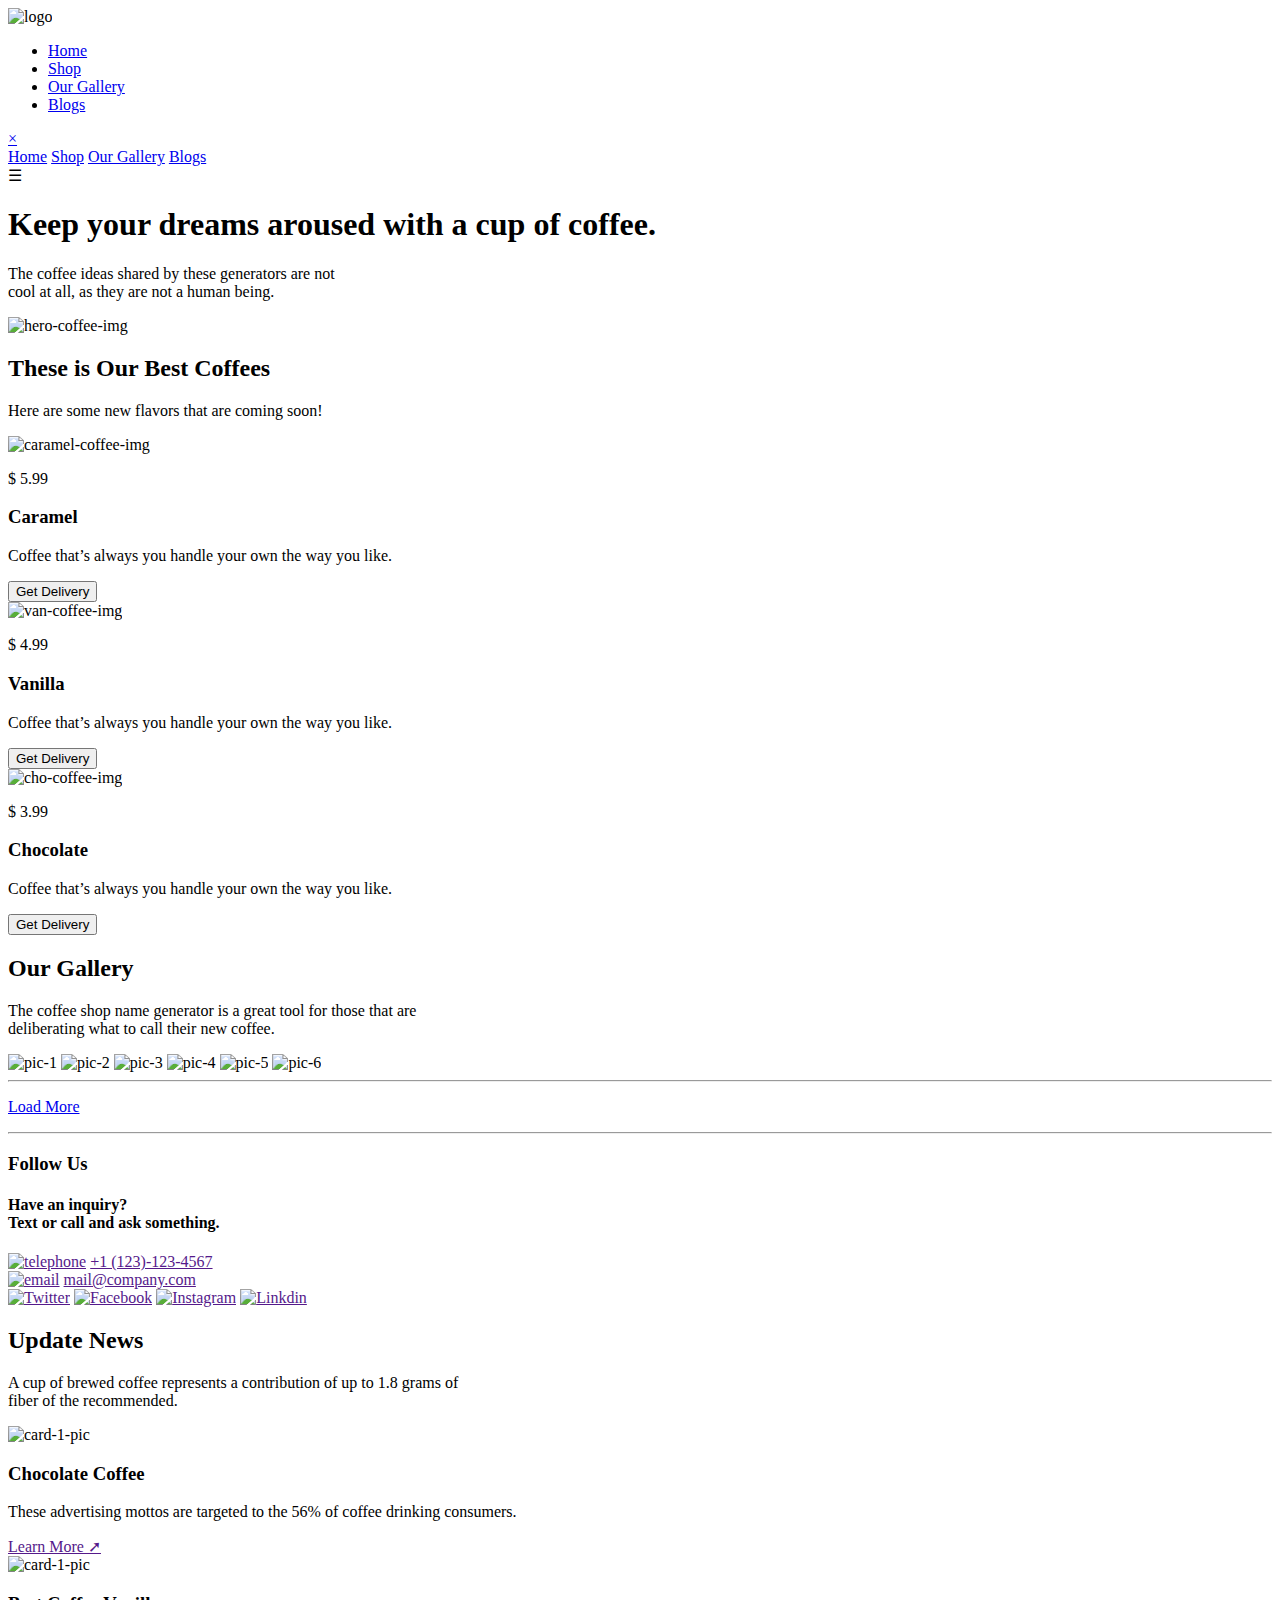
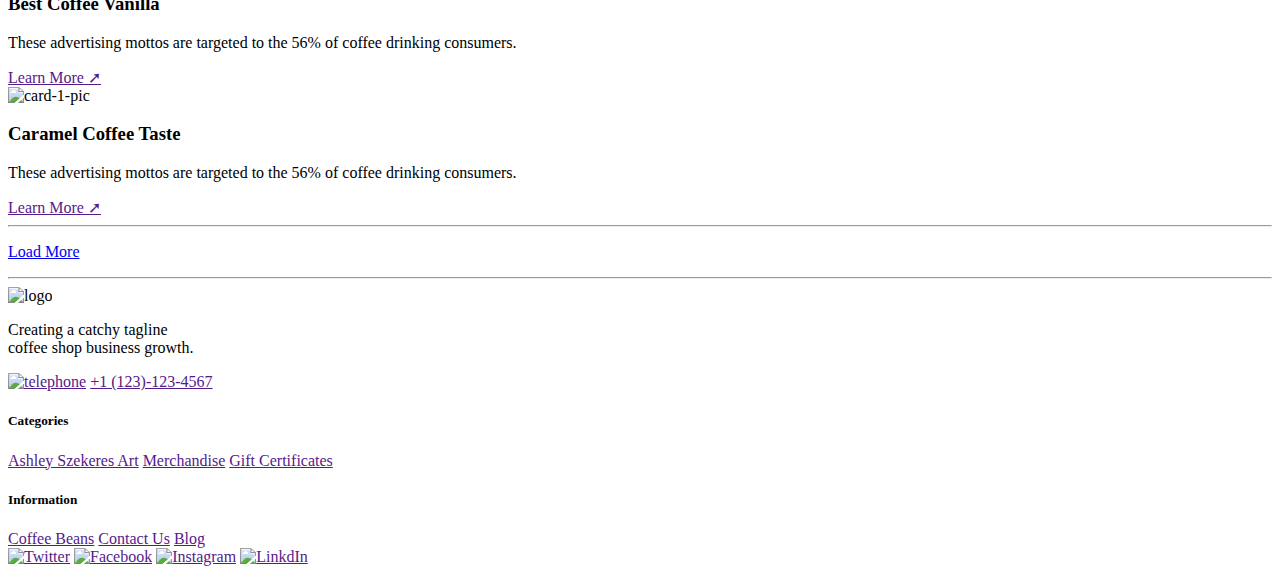
==== index.html @ 63078afe "uploaded images" ====
<!DOCTYPE html>
<html lang="en">
<head>
    <meta charset="UTF-8">
    <meta http-equiv="X-UA-Compatible" content="IE=edge">
    <meta name="viewport" content="width=device-width, initial-scale=1.0">
    <link rel="stylesheet" href="styles.css">
    <title>Anteiku</title>
</head>
<body>

<div class="top">
    <header>
        <nav>
            <div class="logo-container">
                <img src="logo.png" class="logo" alt="logo">
            </div>
            <ul class="menu">
               <li class="list-item"><a href="#top">Home</a></li>
               <li class="list-item"><a href="#sec-2">Shop</a></li>
               <li class="list-item"><a href="#sec-3">Our Gallery</a></li>
               <li class="list-item"><a href="#sec-5">Blogs</a></li>
            </ul>
        </nav>
        <div id="myNav" class="overlay">
            <div id="close">
           <a href="javascript:void(0)" class="close-btn" onclick="closeNav()">&times;</a>
           </div>
           <div class="overlay-content">
             <a onclick="closeNav()" href="#top">Home</a>
             <a onclick="closeNav()" href="#sec-2">Shop</a>
             <a onclick="closeNav()" href="#sec-3">Our Gallery</a>
             <a onclick="closeNav()" href="#sec-5">Blogs</a>
           </div>
         </div>
         <div class="hb">
            <span onclick="openNav()">&#9776;</span>
         </div>
    </header>
    <main>
        <section id="sec-1">
            <div id="hero-text">
            <h1>Keep your dreams aroused with a cup of coffee.</h1>
            <p>The coffee ideas shared by these generators are not<br> cool at all, 
            as they are not a human being.</p>
            </div>
            <div class="hero-img-container">
                <img src="hero-coffee.png" id="hero-img" alt="hero-coffee-img">
            </div>
        </section>
            </div>
        <section id="sec-2">

        <div id="sec-2-title">
        <h2>These is Our Best Coffees</h2>
        <p>Here are some new flavors that are coming soon!</p>
        </div>

        <div id="shop">

        <div class="coffee-container">

            <div class="coffee-img-container">
                <img src="svgegg-1.svg" id="c-coffee-img" alt="caramel-coffee-img">
            </div>
            <div class="coffee-card-text">
                <p class="c-price">$ 5.99</p>
                <h3 class="c-title">Caramel</h3>
                <p class="c-desc">Coffee that’s always you handle your own the way you like.</p>
            </div>
            
            <div class="delivery-btn-container">
                <button id="coffee-Btn1" class="" onclick="buttonPress1()">Get Delivery</button>
            </div>

            </div>
            <div class="coffee-container">

            <div class="coffee-img-container">
                <img src="svgegg-2.svg" id="v-coffee-img" alt="van-coffee-img">
            </div>
            <div class="coffee-card-text">
                <p class="c-price">$ 4.99</p>
                <h3 class="c-title">Vanilla</h3>
                <p class="c-desc">Coffee that’s always you handle your own the way you like.</p>
            </div>
            
            <div class="delivery-btn-container">
                <button id="coffee-Btn2"  onclick="buttonPress2()">Get Delivery</button>
            </div>

            </div>
            <div class="coffee-container">

            <div class="coffee-img-container">
                <img src="svgegg-3.svg" id="cho-coffee-img" alt="cho-coffee-img">
            </div>
            <div class="coffee-card-text">
                <p class="c-price">$ 3.99</p>
                <h3 class="c-title">Chocolate</h3>
                <p class="c-desc">Coffee that’s always you handle your own the way you like.</p>
            </div>
            
            <div class="delivery-btn-container">
                <button id="coffee-Btn3" onclick="buttonPress3()">Get Delivery</button>
            </div>

            </div>
            </div>
        </section>
    <section id="sec-3">
        <div id="sec-3-title">
            <h2>Our Gallery </h2>
            <p>The coffee shop name generator is a great tool for those that are<br>deliberating what to call their new coffee.</p>
        </div>
    <div id="grid-container">
        <div id="grid-pics">
            <img class="pic-1 pics" src="pic1.png" alt="pic-1">        
            <img class="pic-2 pics" src="pic2.png" alt="pic-2">        
            <img class="pic-3 pics" src="pic3.png" alt="pic-3">        
            <img class="pic-4 pics" src="pic4.png" alt="pic-4">        
            <img class="pic-5 pics" src="pic5.png" alt="pic-5">        
            <img class="pic-6 pics" src="pic6.png" alt="pic-6">        
        </div>
    </div>
    <div id="lm">
        <hr>
        <a href="#top"><p class="lm-text">Load More</p></a>
        <hr>
    </div>
    </section>
    <section id="sec-4">
        <div id="sec-4-title">
            <h3 class="follow">Follow Us</h3>
            <h4 class="inquiry">Have an inquiry?<br>Text or call and ask something.</h4>
        </div>
        <div id="telephone-link1">
            <a href=""><img src="telephone.png" alt="telephone"></a>
            <a href="">+1 (123)-123-4567</a>
        </div>
        <div id="email-link1">
            <a href=""><img src="gmail.png" alt="email"></a>
            <a href="">mail@company.com</a>
        </div>
    
        <div id="social-1" >
            <a href=""><img src="Twitter.png" alt="Twitter"></a>
            <a href=""><img src="Facebook.png" alt="Facebook"></a>
            <a href=""><img src="Instagram.png" alt="Instagram"></a>
            <a href=""><img src="Linkdin.png" alt="Linkdin"></a>
        </div>

    </section>
    <section id="sec-5">
        <div id="sec-5-title">
            <h2>Update News</h2>
            <p>A cup of brewed coffee represents a contribution of up to 1.8 grams of<br>fiber of the recommended.</p>
        </div>
        <div id="cards">
            <div class="card-1 card">
                <img src="card1.png" alt="card-1-pic">
                <div class="card-text">
                <h3>Chocolate Coffee</h3>
                <p>These advertising mottos are targeted to the 56% of coffee drinking consumers.</p>
                <a class="more-link" href="">Learn More &#10138; </a>
                </div>
            </div>
            <div class="card-2 card">
                <img src="card2.png" alt="card-1-pic">
                <div class="card-text">
                <h3>Best Coffee Vanilla</h3>
                <p>These advertising mottos are targeted to the 56% of coffee drinking consumers.</p>
                <a class="more-link" href="">Learn More &#10138; </a>
                </div>
            </div>
            <div class="card-3 card">
                <img src="card3.png" alt="card-1-pic">
                <div class="card-text">
                <h3>Caramel Coffee Taste</h3>
                <p>These advertising mottos are targeted to the 56% of coffee drinking consumers.</p>
                <a class="more-link" href="">Learn More &#10138; </a>
                </div>
            </div>
        </div>
        <div id="lm-2">
            <hr>
            <a href="#top"><p class="lm-text">Load More</p></a>
            <hr>
        </div>
    </section>
    </main>
    <footer>
        <div id="footer-container">
            <div id="footer-col1">
                <div class="logo-foot">
                    <img src="logo.png" class="logo logo-foot-img" alt="logo">
                </div>
                <div class="foot-con">
                <p>Creating a catchy tagline<br>coffee shop business growth.</p>
                
                    <div class="telphone-link2">
                    <a href=""><img class="tele-img-foot" src="telephone.png" alt="telephone"></a>
                    <a href="">+1 (123)-123-4567</a>
                    </div>
                </div>
            </div>

            <div id="footer-col2">
                <div class="cat-foot">
                   <h5>Categories</h5>
                </div>
                <div class="cat-items">
                <a href="">Ashley Szekeres Art</a>
                <a href="">Merchandise</a>
                <a href="">Gift Certificates</a>
                </div>
            </div>

            <div id="footer-col3">
                <div class="info-foot">
                   <h5>Information</h5>
                </div>
                <div class="info-items">
                <a href="">Coffee Beans</a>
                <a href="">Contact Us</a>
                <a href="">Blog</a>
                </div>
            </div>
        </div>
         <div id="social-2" >
                    <a href=""><img src="Twitter.png" alt="Twitter"></a>
                    <a href=""><img src="Facebook.png" alt="Facebook"></a>
                    <a href=""><img src="Instagram.png" alt="Instagram"></a>
                    <a href=""><img src="Linkdin.png" alt="LinkdIn"></a>
                </div>
        

    </footer>
    <script src="script.js"></script>
</body>
</html>
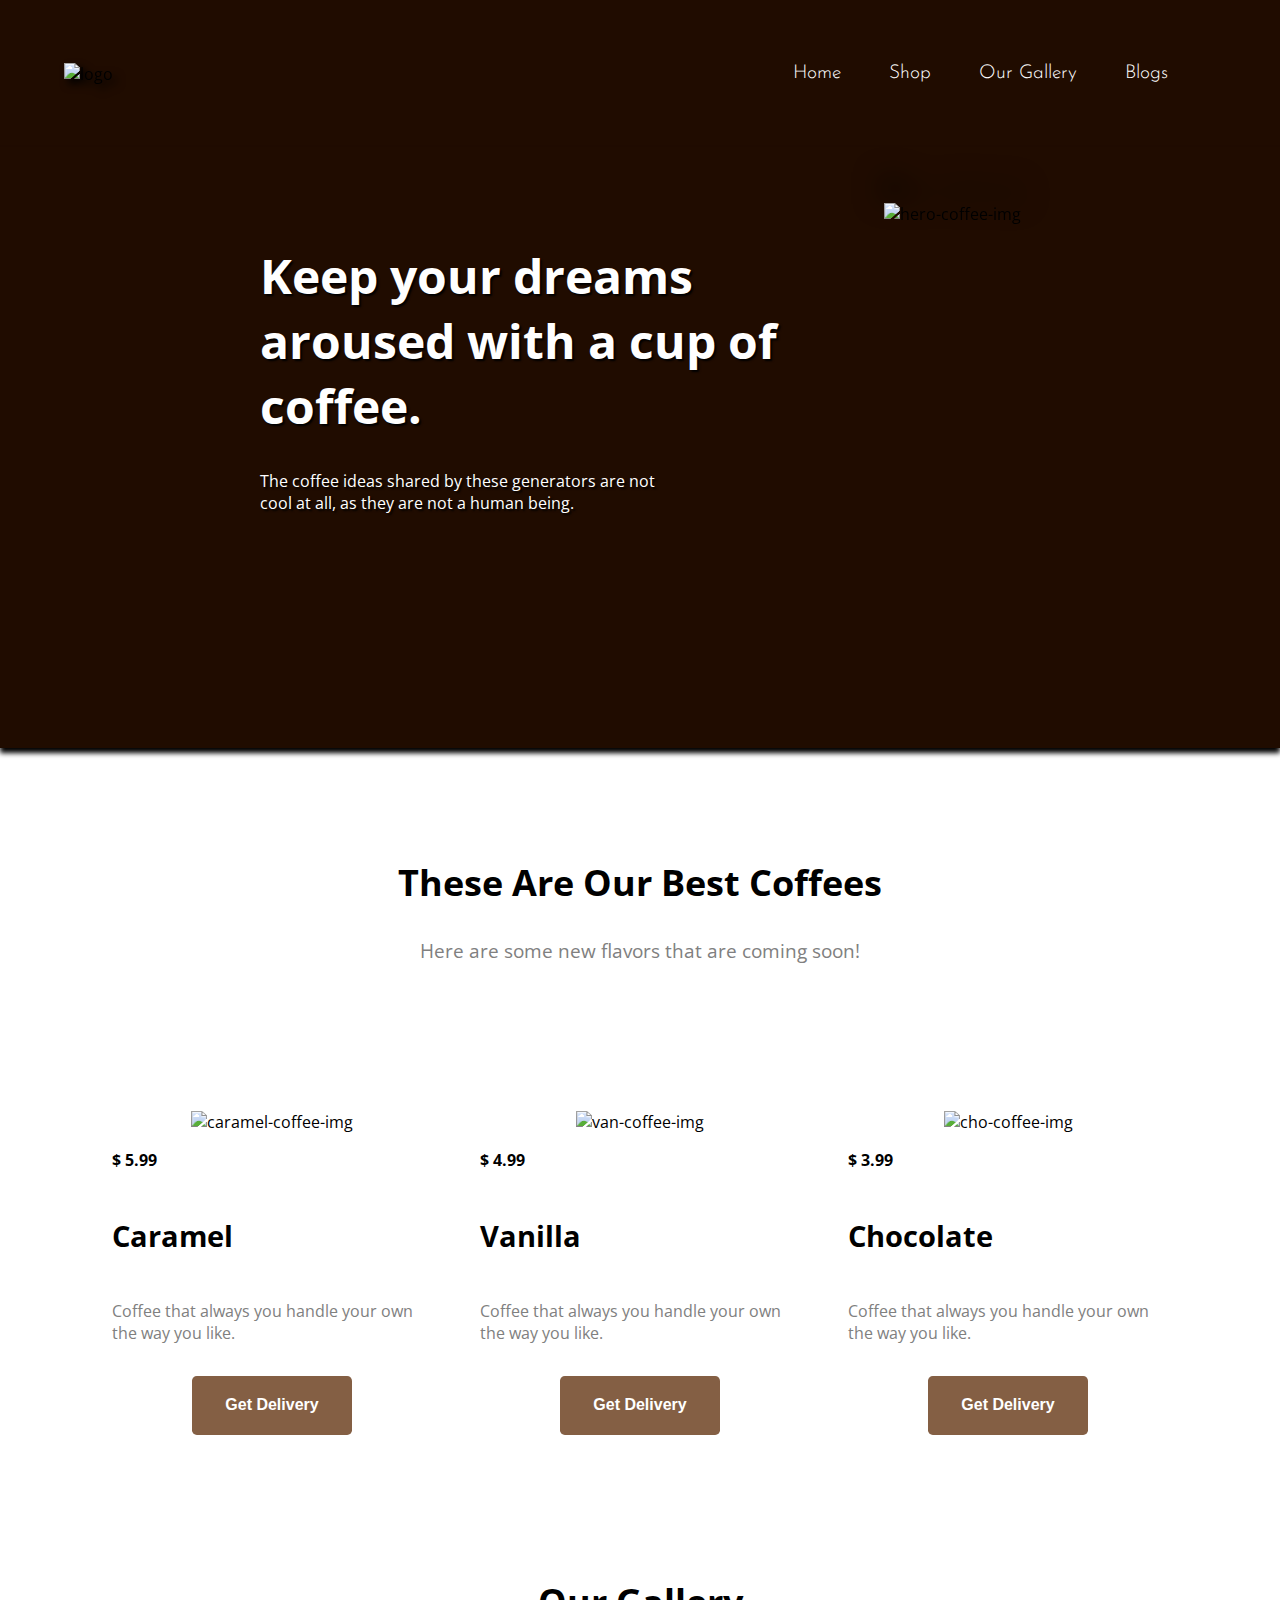
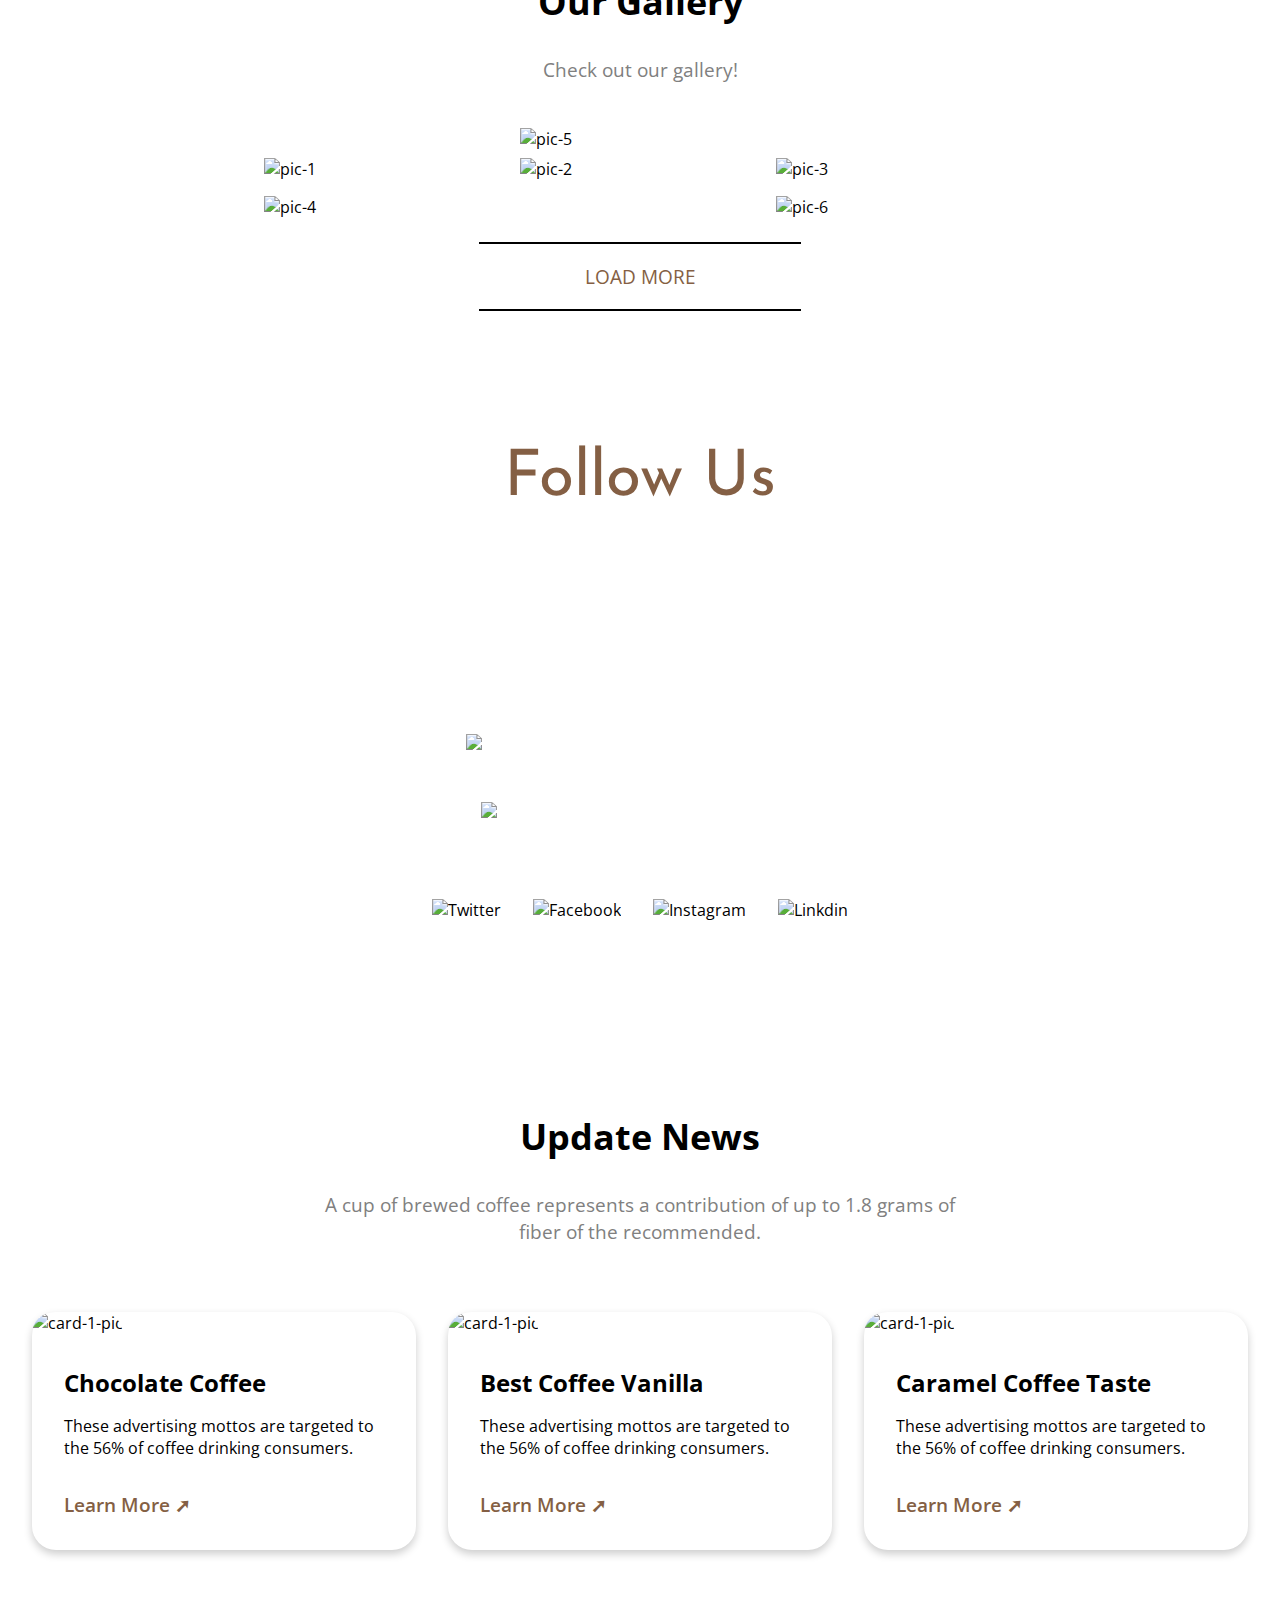
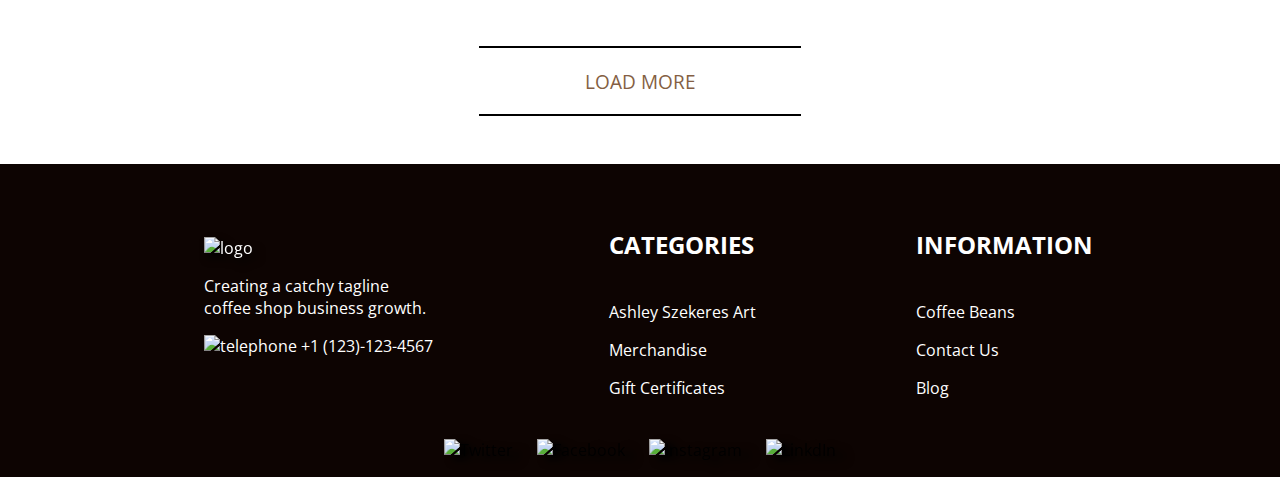
==== commit 6b99d734: "Update index.html" ====
--- a/index.html
+++ b/index.html
@@ -52,7 +52,7 @@
         <section id="sec-2">
 
         <div id="sec-2-title">
-        <h2>These is Our Best Coffees</h2>
+        <h2>These Are Our Best Coffees</h2>
         <p>Here are some new flavors that are coming soon!</p>
         </div>
 
@@ -66,7 +66,7 @@
             <div class="coffee-card-text">
                 <p class="c-price">$ 5.99</p>
                 <h3 class="c-title">Caramel</h3>
-                <p class="c-desc">Coffee that’s always you handle your own the way you like.</p>
+                <p class="c-desc">Coffee that always you handle your own the way you like.</p>
             </div>
             
             <div class="delivery-btn-container">
@@ -82,7 +82,7 @@
             <div class="coffee-card-text">
                 <p class="c-price">$ 4.99</p>
                 <h3 class="c-title">Vanilla</h3>
-                <p class="c-desc">Coffee that’s always you handle your own the way you like.</p>
+                <p class="c-desc">Coffee that always you handle your own the way you like.</p>
             </div>
             
             <div class="delivery-btn-container">
@@ -98,7 +98,7 @@
             <div class="coffee-card-text">
                 <p class="c-price">$ 3.99</p>
                 <h3 class="c-title">Chocolate</h3>
-                <p class="c-desc">Coffee that’s always you handle your own the way you like.</p>
+                <p class="c-desc">Coffee that always you handle your own the way you like.</p>
             </div>
             
             <div class="delivery-btn-container">
@@ -111,7 +111,7 @@
     <section id="sec-3">
         <div id="sec-3-title">
             <h2>Our Gallery </h2>
-            <p>The coffee shop name generator is a great tool for those that are<br>deliberating what to call their new coffee.</p>
+            <p>Check out our gallery!</p>
         </div>
     <div id="grid-container">
         <div id="grid-pics">
--- a/styles.css
+++ b/styles.css
@@ -0,0 +1,773 @@
+@import url('https://fonts.googleapis.com/css2?family=Open+Sans:ital,wght@0,300;0,400;0,500;0,600;0,700;0,800;1,300;1,400;1,500;1,600;1,700;1,800&display=swap');
+@import url('https://fonts.googleapis.com/css2?family=Josefin+Sans:ital,wght@0,100;0,200;0,300;0,400;0,500;0,600;0,700;1,100;1,200;1,300;1,400;1,500;1,600;1,700&display=swap');
+
+html{
+    scroll-behavior:smooth;
+}
+
+body{
+    font-family:'Open Sans', sans-serif; 
+    margin: 0;
+    padding: 0;  
+}
+.top{
+    background-image: url("coffee-beans.svg");
+    background-repeat: no-repeat;
+    background-size: 45rem;
+    background-color: #200C00;
+}
+
+header{
+  padding: 2rem;
+}
+nav{
+    display: flex;
+    justify-content: space-between;
+    align-items: center;
+}
+.logo-container{
+    margin-left: 2rem;
+}
+.logo{
+    filter: drop-shadow(5px 5px 4px black);
+    transition: 0.3s;
+}
+.logo:hover{
+    transform: translateY(-3px);
+}
+
+
+.menu{
+    display: flex;
+    list-style: none;
+    gap: 3rem;
+    padding: 1rem;
+    margin-right: 4rem;
+}
+
+.list-item{
+    color: white;
+    font-family: 'Josefin Sans', sans-serif;
+    font-size: 1.2rem;
+    font-weight: 300;
+    transition: 0.3s;
+}
+
+.list-item:hover{
+    transform: translateY(-3px);
+}
+a{
+    text-decoration: none;
+    color: inherit;
+}
+
+.menu a:hover{
+    color: #845F44;
+}
+
+
+.overlay {
+    display: none;
+    
+  }
+  
+  .overlay-content {
+    display: none;
+   
+  }
+  
+  .overlay a {
+    display: none;
+  }
+  
+
+  .hb{
+    display: none;
+
+  }
+
+  .close-btn{
+    font-size: 30px;
+  }
+
+#sec-1{
+    display: flex;
+    justify-content:center;
+    padding-bottom:1rem;
+    gap:15rem;
+    min-height: 70vh;
+    box-shadow: 0px 5px 5px black;
+    
+}
+
+#hero-text{
+    margin-top: 4rem;
+    text-shadow:2px 2px 2px black;
+}
+
+#hero-text h1{
+    font-stretch: extra-expanded;
+    font-size: 4rem;
+    font-weight: bold;
+    max-width: 38rem;
+    color: white;
+    
+}
+#hero-text p{
+font-size: 1.4rem;
+max-width: 35rem;
+color: white;
+
+}
+
+#hero-img{
+    max-width: 50rem;
+    filter: drop-shadow(0 -6mm 4mm black);
+}
+#sec-2-title{
+    text-align: center;
+    font-size: 1.5rem;
+    padding: 5rem;
+}
+#sec-2-title p{
+    font-size: 1.2rem;
+    color: gray;
+}
+
+#shop{
+    display: flex;
+    justify-content: center;
+    gap: 15rem;
+    padding: 3rem;
+}
+
+.coffee-img-container{
+    text-align: center;
+}
+.coffee-card-text{
+    display: flex;
+    flex-direction: column;
+}
+.c-price{
+    font-weight: 700;
+}
+.c-title{
+    font-size: 1.8rem
+}
+
+.c-desc{
+    max-width: 20rem;
+    color: gray;
+   
+}
+
+.delivery-btn-container{
+    text-align: center;
+    padding: 1rem;
+    transition: 0.3s;
+}
+
+
+
+#coffee-Btn1, #coffee-Btn2, #coffee-Btn3{
+    color: white;
+    font-size: 1rem;
+    font-weight: 600;
+    background-color: #845F44;
+    border: 0;
+    border-radius: .3rem;
+    padding: 1.3rem;
+    min-width: 10rem;
+    transition: 0.3s;
+}
+
+#coffee-Btn1:hover, #coffee-Btn2:hover, #coffee-Btn3:hover{
+    background-color: #200C00;
+    cursor: pointer;
+ }
+
+#sec-3-title{
+    text-align: center;
+    font-size: 1.5rem;
+    padding: 3rem;
+}
+#sec-3-title p{
+    color: gray;
+    font-size: 1.2rem;
+}
+
+#grid-container{
+   display: grid;
+   justify-content: space-evenly;
+   justify-items: center;
+   
+}
+
+#grid-pics{
+    display: grid;
+    grid-template-columns: 1fr 1fr 1fr;
+    grid-template-rows: 1fr 1fr;
+    
+}
+.pics{
+    padding: .5rem;
+}
+
+.pic-5{
+margin-top: -6.25rem;
+padding: .5rem;
+
+}
+.pic-6{
+    grid-column-start: 3;
+    padding: .5rem;
+    
+}
+
+hr{
+   text-align: center;
+   border: 1px solid black;
+   width: 20rem;
+   
+}
+#lm{
+    margin: 1rem 0 3rem 0;
+}
+.lm-text{
+    font-size: 1.2rem;
+    text-transform: uppercase;
+    color: #845F44;
+    text-align: center;
+    transition: 0.3s;
+    
+}
+
+.lm-text:hover{
+    color: #200C00;
+}
+#lm p:hover{
+    color: #200C00;
+}
+#sec-4{
+    background-image: url("Follow-us-bg.png");
+    background-repeat: no-repeat;
+    min-height: 75vh;
+}
+
+#sec-4-title{
+  padding-top: 3rem;
+  display: flex;
+  flex-direction: column;
+  justify-content: center;
+  align-items: center;
+  font-family: 'Josefin Sans', sans-serif;
+  
+}
+
+.follow{
+    color: #845F44;
+    font-size:4rem;
+    font-weight: 400;
+    line-height: 1rem;
+    
+}
+.inquiry{
+    color: white;
+    margin-top: 1rem;
+    margin-bottom: 3rem;
+    text-align: center;
+    font-size: 2.5rem;
+    font-weight: 400;
+    line-height: 3.5rem;
+}
+
+#telephone-link1 img{
+    width: fit-content;
+    height: fit-content;
+    padding-top: .4rem;
+}
+
+#telephone-link1, #email-link1{
+    display: flex;
+    justify-content: center;
+    align-content: center;
+    gap: 1rem;
+    color: white;
+    font-size: 1.5rem ;
+    font-weight: 400;
+    margin-bottom: 1.5rem;
+}
+
+
+#email-link1 img{
+    width: fit-content;
+    height: fit-content;
+    padding-top: .7rem;
+}
+
+#social-1{
+    display: flex;
+    gap: 2rem;
+    justify-content: center;
+    align-content: center;
+    margin: 4rem;
+}
+
+#sec-5-title{
+    text-align: center;
+    font-size: 1.5rem;
+    padding: 3rem;
+}
+#sec-5-title p{
+    color: gray;
+    font-size: 1.2rem;
+}
+
+#cards{
+    display: flex;
+    justify-content: center;
+    align-content: center;
+    gap: 2rem;
+    padding: 0 2rem 2rem 2rem;
+    
+}
+.card:hover{
+    box-shadow: 0 8px 16px 0 rgba(0,0,0,0.2);
+}
+  
+  
+.card{
+    max-width: 25rem;
+    background-color: white;
+    border-radius: 1.5rem;
+    box-shadow: 0 4px 8px 0 rgba(0,0,0,0.2);
+    transition: 0.3s;
+    
+   
+
+}
+
+.card img{
+    border-radius: 1.5rem 1.5rem 0 0;
+    width: 100%;
+}
+
+
+
+.card-text{
+    padding:2rem;
+}
+
+.card-text h3{
+    margin: 0;
+    font-size: 1.5rem
+}
+.card-text p{
+    padding-bottom: 1rem;
+}
+.more-link{
+    color: #845F44;
+    font-weight: 600;
+    font-size: 1.2rem;
+    transition: 0.3s;
+
+}
+.more-link:hover{
+    color: #200C00;
+}
+#lm-2{
+    margin: 4rem 0 3rem 0;
+}
+#lm-2 p:hover{
+    color: #200C00;
+}
+
+footer{
+    background-color: #0D0402;
+    background-image: url("/coffee-beans.svg") ;
+    
+}
+#footer-container{
+    display: flex;
+    color: white;
+    justify-content: center;
+    align-content: center;
+    gap: 10rem;
+    padding: 1.5rem;
+    
+    
+}
+#footer-container h5{
+    font-weight: bold;
+    font-size: 1.5rem;
+    text-transform: uppercase;
+
+}
+#footer-col1{
+    display: flex;
+    
+    flex-direction: column;
+    justify-content: center;
+    align-content: center;
+    padding: 1.5rem 1rem 1rem 1rem;
+}
+#footer-col1 img{
+    text-align: center;
+}
+#footer-col1 p{
+    margin-bottom: 0;
+}
+
+.cat-items, .info-items, .foot-con{
+    display: flex;
+    flex-direction: column;
+    gap: 1rem;
+    
+}
+.cat-items a:hover, .info-items a:hover, .foot-con a:hover{
+    color: #200C00;
+}
+
+#social-2{
+display: flex;
+gap: 1.5rem;
+justify-content: center;
+align-content: center;
+padding: 1rem;
+text-shadow:(10px 5px 4px black);
+}
+#social-2 img{
+    filter:drop-shadow(10px 5px 4px black);
+}
+
+@media only screen and (max-width: 1660px){
+    #sec-1{
+        gap:1rem;
+        min-height: 65vh;
+        
+    }
+    #hero-text h1{
+        font-size: 3rem;
+        font-weight: bold;
+        color: white;
+    }
+    #hero-text p{
+        font-size: 1rem;
+        
+        color: white;
+        
+        }
+        #hero-img{
+            max-width: 30rem;
+            padding-top: 3.5rem
+        }
+        #shop{
+            gap: 3rem;
+        }
+        .pics{
+            width: 15rem;
+        }
+        .pic-5{
+            margin-top: -4.25rem;
+            
+            }
+       
+
+            
+
+}
+
+@media only screen and (max-width: 1103px){
+    .logo-container{
+       margin: 0;
+    }
+    .menu{
+        gap: 2rem;   
+        margin: 0rem;
+    }
+    #sec-1{
+        
+        min-height: 60vh;
+        
+    }
+    #sec-1{
+        flex-wrap: wrap;
+    }
+    #hero-text{
+        margin-top:0;
+    }
+
+    #hero-text h1{
+        font-size: 3rem;
+        text-align: center;
+        
+    }
+    #hero-text p{
+        font-size: 1.4rem;
+        text-align: center;
+        padding-left: 20px;
+        }
+    #hero-img{
+        max-width: 20rem;
+        padding-top: 0;
+        padding-left: 3rem;
+        }
+        #sec-2-title{
+            padding: 5rem 0  1rem 1rem;
+            
+        }
+        #shop{
+            flex-direction: column;
+            
+        }
+        #sec-4{
+            background-image: url("Follow-us-bg.png");
+            background-repeat: no-repeat;
+            min-height: 50vh;
+        }
+        .coffee-img-container img{
+            width: 12rem;
+        }
+        .coffee-card-text{
+            align-content: center;
+            justify-content: center;
+            text-align: center;
+        }
+        .c-desc{
+            max-width: none;
+           
+        }
+        .pics{
+            width: 12rem;
+            padding: .2rem;
+        }
+        .pic-5{
+            margin-top: -3.2rem;
+            
+            }
+            #sec-4{
+                min-height: 80vh;
+            }
+        #cards{
+           flex-direction: column;
+           padding: 1rem 8rem
+            }
+            .card{
+                max-width: none;
+                
+            }
+            #footer-container{
+                gap: 1.5rem;
+                padding: 1rem;
+                
+                
+            }
+}
+
+@media only screen and (max-width: 600px){
+    .menu{
+        display: none;
+    }
+    header{
+        display: flex;
+        justify-content: space-between;
+        align-content: space-around;
+        gap: 2rem;
+        padding: 1rem;
+    }
+    #myNav{
+        font-family:'Josefin Sans', sans-serif;
+    }
+    .overlay {
+        display: block;
+        height: 100%;
+        width: 0;
+        position: fixed;
+        z-index: 1;
+        top: 0;
+        left: 0%;
+        background-color: #200C00;
+        opacity: 90%;
+        overflow-x: hidden;
+        transition: 0.2s;
+        
+      }
+      
+      .overlay-content {
+        display: block;
+        position: relative;
+        top: 0%;
+        width: 100%;
+        text-align: center;
+        margin-top: 30px;
+       
+      }
+      
+      .overlay a {
+        display: block;
+        padding: 1rem;
+        text-decoration: none;
+        font-size: 2.5rem;
+        color: white;
+        display: block;
+        transition: 0.1s;
+        
+      }
+      
+      .overlay a:hover, .overlay a:focus {
+        color: #845F44;
+      }
+    
+      .hb{
+        display: block;
+
+        font-size:30px;
+        cursor:pointer; 
+        color:white;
+        margin-top: 1.3rem;
+    
+      }
+    
+      .close-btn{
+        display: block;
+        font-size: 30px;
+      }
+      
+   
+    #hero-text h1{
+        font-size: 2rem;
+        padding: 0 1rem;
+        
+    }
+    #hero-text p{
+        font-size: .9rem;
+        padding: 0 1rem;
+        
+        }
+        .pics{
+            width: 8rem;
+            padding: .2rem;
+        }
+        .pic-5{
+            margin-top: -2.2rem;
+            
+            }
+        #sec-4{
+            min-height: 75vh;
+        }
+        .follow{
+                    
+            font-size:3rem;
+          
+            
+        }
+        .inquiry{
+            
+            font-size: 1.5rem;
+            
+        }
+        
+        #telephone-link1 img{
+            padding-top: 0rem;
+        }
+        
+        #telephone-link1, #email-link1{
+            display: flex;
+            justify-content: center;
+            align-content: center;
+            gap: .5rem;
+            color: white;
+            font-size: 1.2rem ;
+           
+            margin-bottom: 1rem;
+        }
+
+
+        
+        #email-link1 img{
+            width: fit-content;
+            height: fit-content;
+            padding-top: .7rem;
+        }
+        
+
+        #cards{
+            flex-direction: column;
+            padding: 1rem 3rem
+             }
+        #footer-container{
+            justify-content: space-between;
+        }
+
+        
+        #footer-col1{
+            display: flex;
+            flex-direction: column;
+            justify-content:flex-start;
+            align-content: flex-start;
+            padding-top: .5rem;
+           
+        }
+       
+                #footer-container h5{
+                    font-size: .9rem;
+                }
+
+                #footer-container a, #footer-container p {
+                    
+                    font-size: .8rem;
+                    
+                
+                }
+                #footer-col1{
+                    display: flex;
+                    flex-direction: column;
+                    justify-content: center;
+                    align-content: center;
+                    padding:0;
+                }
+                
+                    #social-2{
+                        gap: .5rem;
+                        }
+                .logo-foot-img{
+                     width: 7rem;
+                    
+                }
+
+                
+    
+    
+}
+@media only screen and (max-width: 400px){
+    #hero-img{
+        max-width: 15rem;
+        padding-top: 0;
+        padding-left: 2rem;
+        }
+    .pics{
+        width: 5rem;
+        padding: .2rem;
+    }
+    .pic-5{
+        margin-top: -1.35rem;
+
+}
+hr{
+    text-align: center;
+    border: 1px solid black;
+    width: 10rem;
+    
+ }
+#footer-container h5{
+    font-size: .8rem;
+}
+
+#footer-container a, #footer-container p {
+    
+    font-size: .8rem;
+    
+
+}
+
+}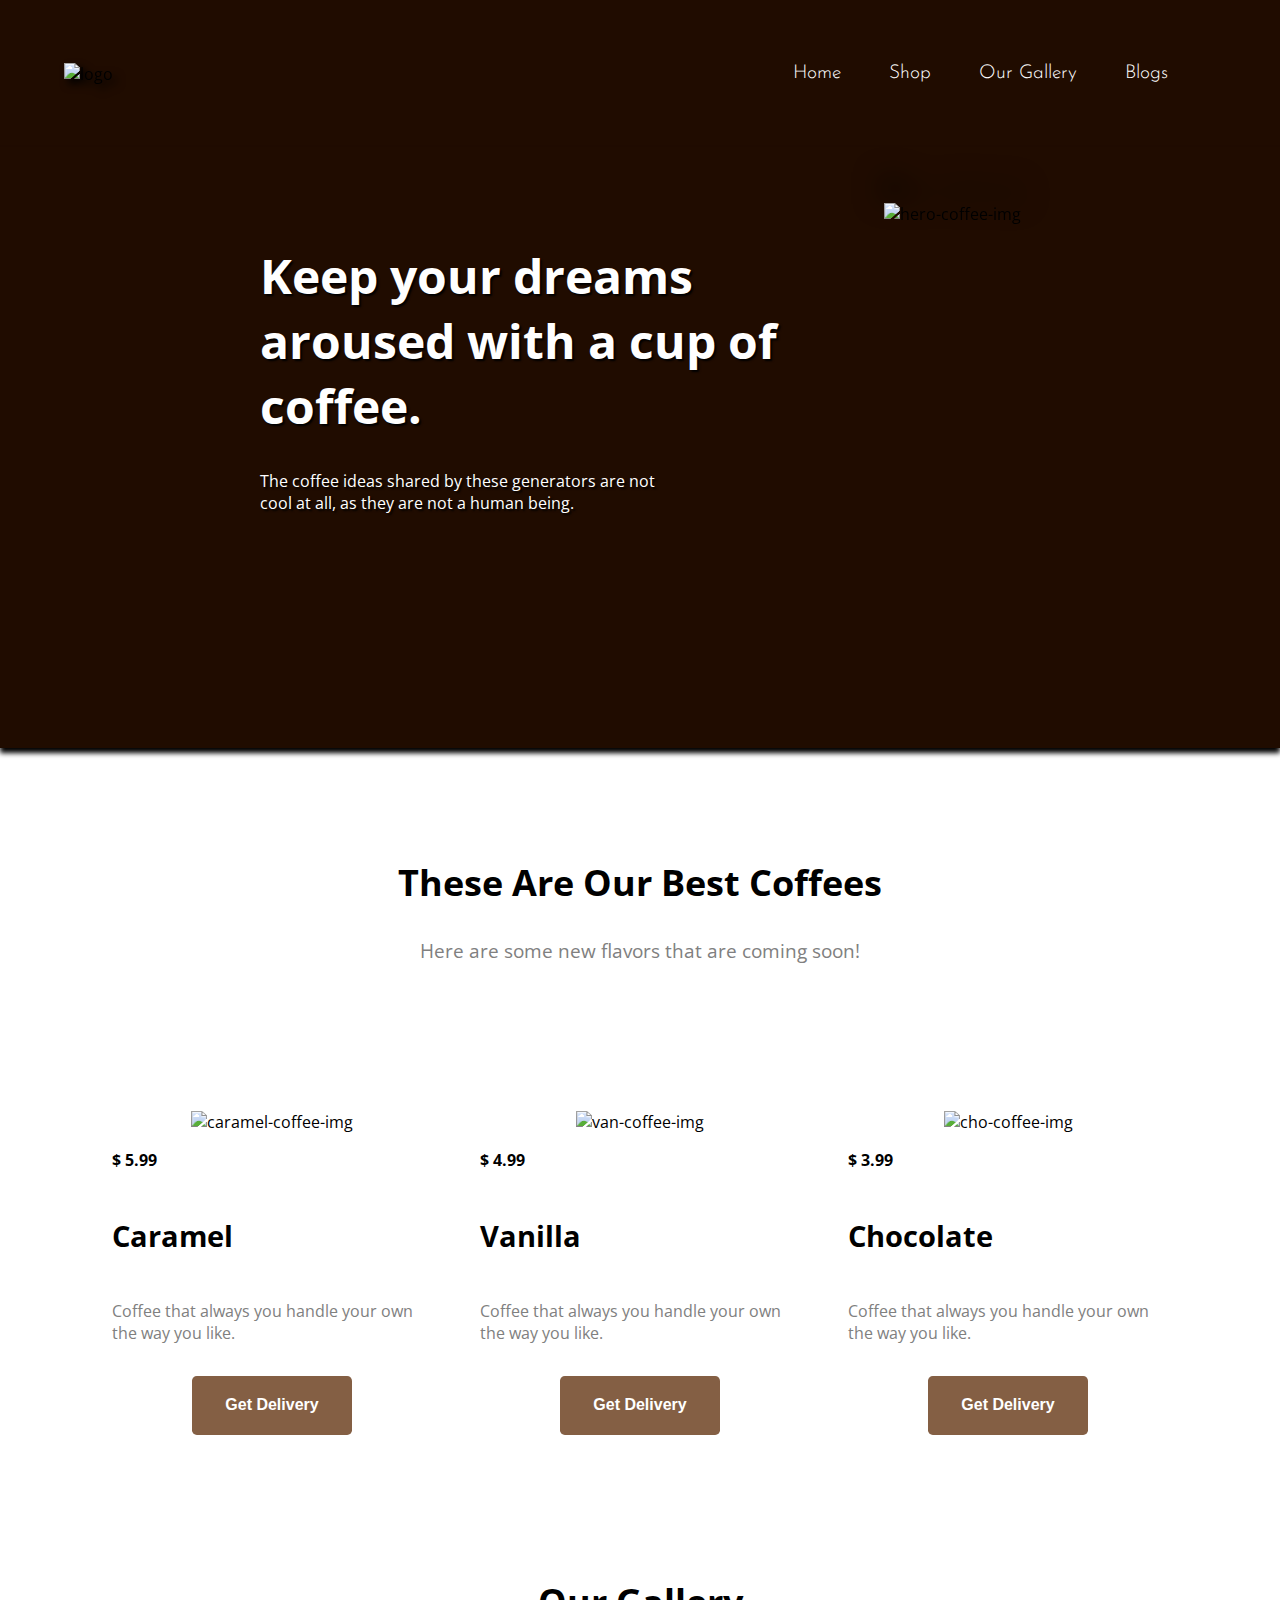
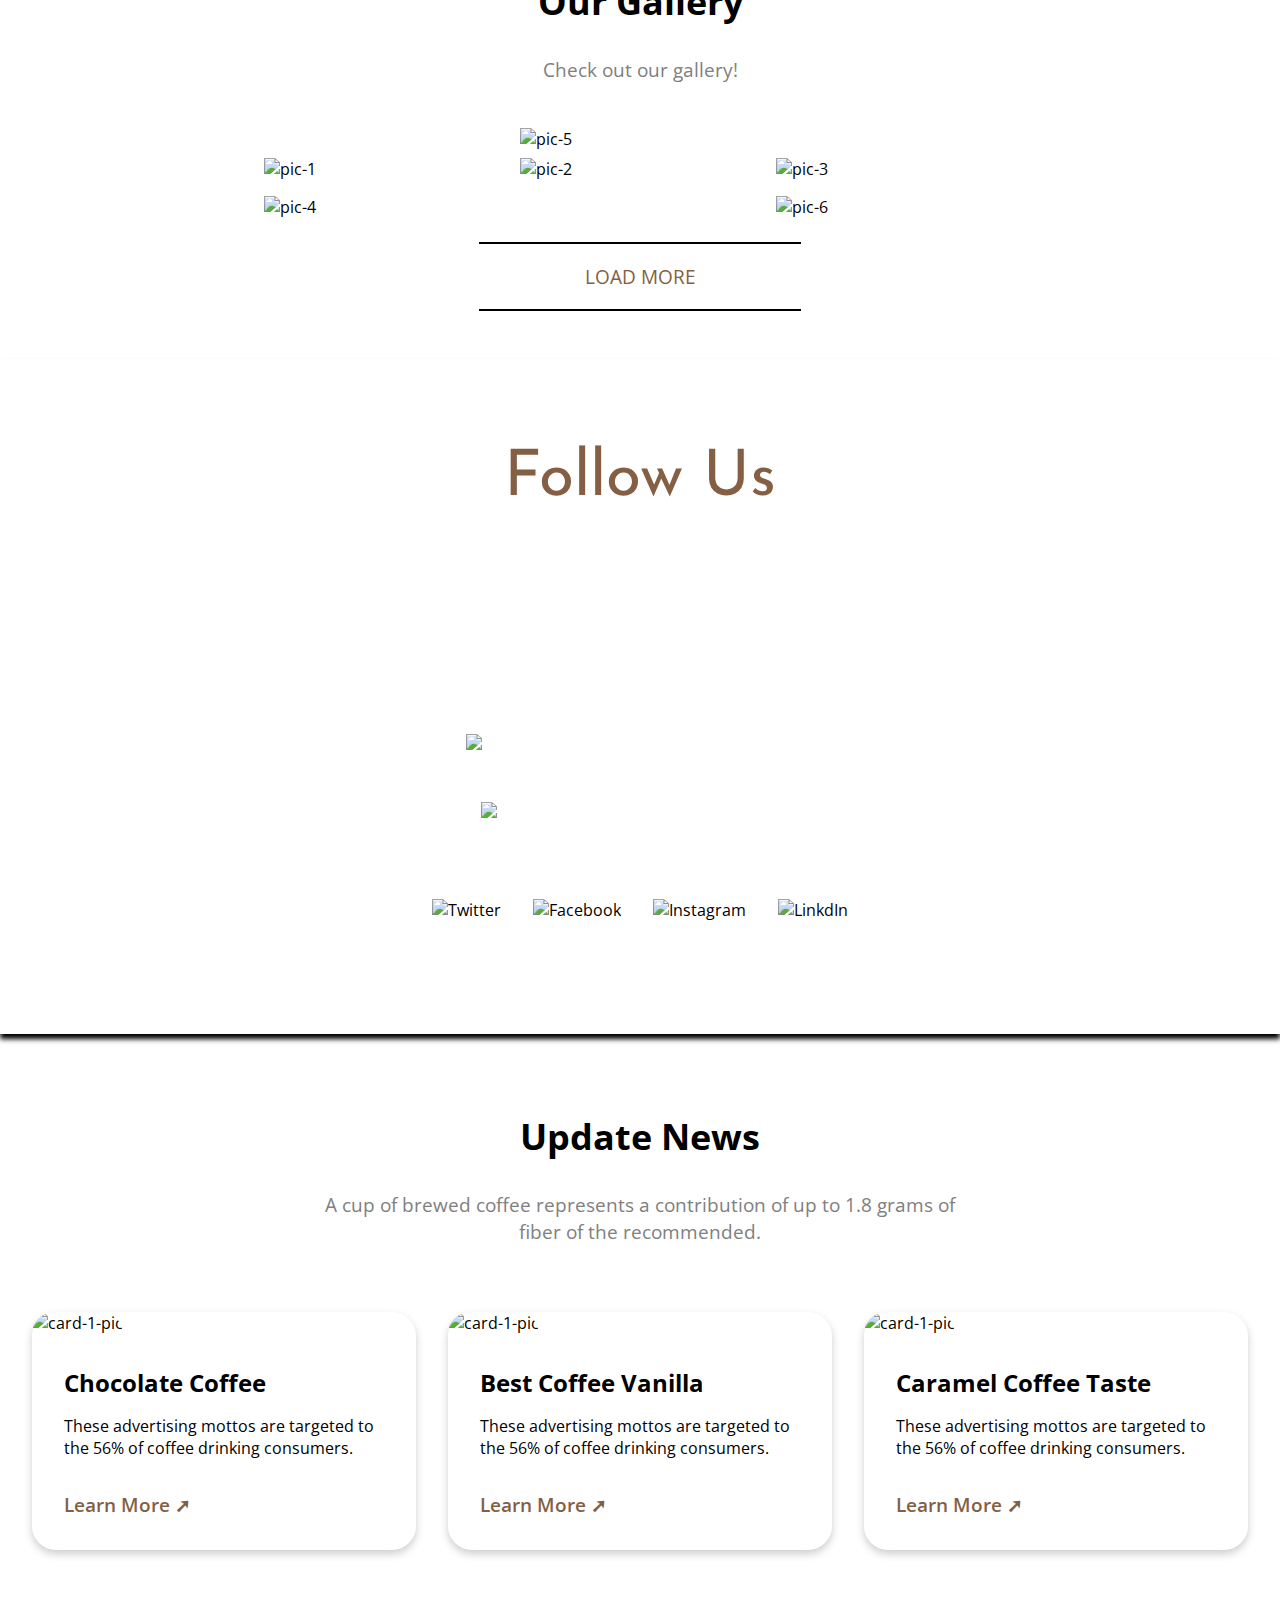
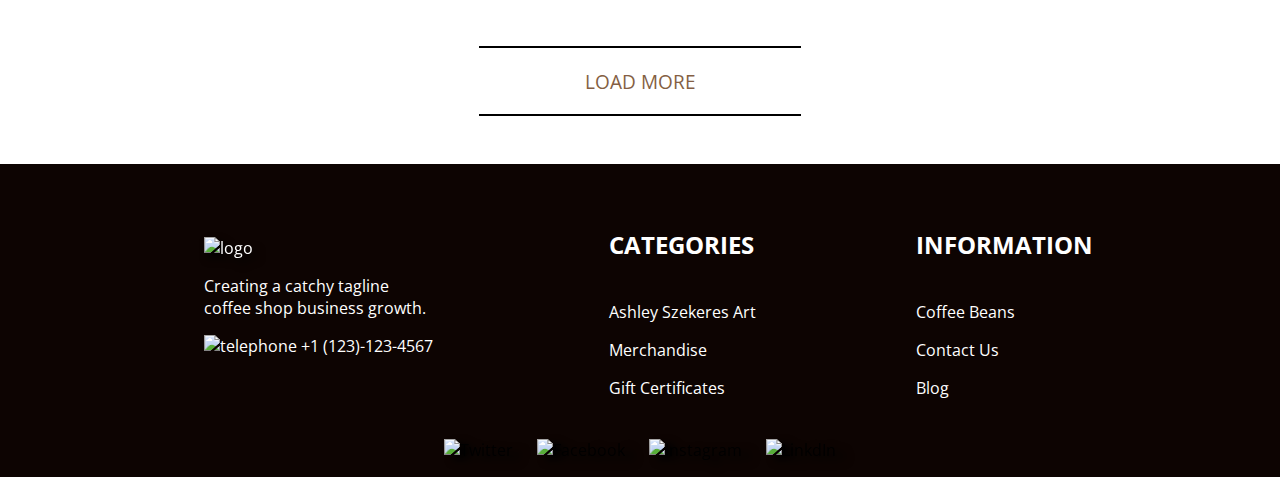
==== commit a80d42d8: "Update index.html" ====
--- a/index.html
+++ b/index.html
@@ -48,7 +48,7 @@
                 <img src="hero-coffee.png" id="hero-img" alt="hero-coffee-img">
             </div>
         </section>
-            </div>
+</div>
         <section id="sec-2">
 
         <div id="sec-2-title">
@@ -147,7 +147,7 @@
             <a href=""><img src="Twitter.png" alt="Twitter"></a>
             <a href=""><img src="Facebook.png" alt="Facebook"></a>
             <a href=""><img src="Instagram.png" alt="Instagram"></a>
-            <a href=""><img src="Linkdin.png" alt="Linkdin"></a>
+            <a href=""><img src="Linkdin.png" alt="LinkdIn"></a>
         </div>
 
     </section>
--- a/styles.css
+++ b/styles.css
@@ -1,773 +1,709 @@
-@import url('https://fonts.googleapis.com/css2?family=Open+Sans:ital,wght@0,300;0,400;0,500;0,600;0,700;0,800;1,300;1,400;1,500;1,600;1,700;1,800&display=swap');
-@import url('https://fonts.googleapis.com/css2?family=Josefin+Sans:ital,wght@0,100;0,200;0,300;0,400;0,500;0,600;0,700;1,100;1,200;1,300;1,400;1,500;1,600;1,700&display=swap');
-
-html{
-    scroll-behavior:smooth;
-}
-
-body{
-    font-family:'Open Sans', sans-serif; 
+@import url("https://fonts.googleapis.com/css2?family=Open+Sans:ital,wght@0,300;0,400;0,500;0,600;0,700;0,800;1,300;1,400;1,500;1,600;1,700;1,800&display=swap");
+@import url("https://fonts.googleapis.com/css2?family=Josefin+Sans:ital,wght@0,100;0,200;0,300;0,400;0,500;0,600;0,700;1,100;1,200;1,300;1,400;1,500;1,600;1,700&display=swap");
+
+html {
+  scroll-behavior: smooth;
+}
+
+body {
+  font-family: "Open Sans", sans-serif;
+  margin: 0;
+  padding: 0;
+}
+.top {
+  background-image: url("coffee-beans.svg");
+  background-repeat: no-repeat;
+  background-size: 45rem;
+  background-color: #200c00;
+}
+
+header {
+  padding: 2rem;
+}
+nav {
+  display: flex;
+  justify-content: space-between;
+  align-items: center;
+}
+.logo-container {
+  margin-left: 2rem;
+}
+.logo {
+  filter: drop-shadow(5px 5px 4px black);
+  transition: 0.3s;
+}
+.logo:hover {
+  transform: translateY(-3px);
+}
+
+.menu {
+  display: flex;
+  list-style: none;
+  gap: 3rem;
+  padding: 1rem;
+  margin-right: 4rem;
+}
+
+.list-item {
+  color: white;
+  font-family: "Josefin Sans", sans-serif;
+  font-size: 1.2rem;
+  font-weight: 300;
+  transition: 0.3s;
+}
+
+.list-item:hover {
+  transform: translateY(-3px);
+}
+a {
+  text-decoration: none;
+  color: inherit;
+}
+
+.menu a:hover {
+  color: #845f44;
+}
+
+.overlay {
+  display: none;
+}
+
+.overlay-content {
+  display: none;
+}
+
+.overlay a {
+  display: none;
+}
+
+.hb {
+  display: none;
+}
+
+.close-btn {
+  font-size: 30px;
+}
+
+#sec-1 {
+  display: flex;
+  justify-content: center;
+  padding-bottom: 1rem;
+  gap: 15rem;
+  min-height: 70vh;
+  box-shadow: 0px 5px 5px black;
+}
+
+#hero-text {
+  margin-top: 4rem;
+  text-shadow: 2px 2px 2px black;
+}
+
+#hero-text h1 {
+  font-stretch: extra-expanded;
+  font-size: 4rem;
+  font-weight: bold;
+  max-width: 38rem;
+  color: white;
+}
+#hero-text p {
+  font-size: 1.4rem;
+  max-width: 35rem;
+  color: white;
+}
+
+#hero-img {
+  max-width: 50rem;
+  filter: drop-shadow(0 -6mm 4mm black);
+}
+#sec-2-title {
+  text-align: center;
+  font-size: 1.5rem;
+  padding: 5rem;
+}
+#sec-2-title p {
+  font-size: 1.2rem;
+  color: gray;
+}
+
+#shop {
+  display: flex;
+  justify-content: center;
+  gap: 15rem;
+  padding: 3rem;
+}
+
+.coffee-img-container {
+  text-align: center;
+}
+.coffee-card-text {
+  display: flex;
+  flex-direction: column;
+}
+.c-price {
+  font-weight: 700;
+}
+.c-title {
+  font-size: 1.8rem;
+}
+
+.c-desc {
+  max-width: 20rem;
+  color: gray;
+}
+
+.delivery-btn-container {
+  text-align: center;
+  padding: 1rem;
+  transition: 0.3s;
+}
+
+#coffee-Btn1,
+#coffee-Btn2,
+#coffee-Btn3 {
+  color: white;
+  font-size: 1rem;
+  font-weight: 600;
+  background-color: #845f44;
+  border: 0;
+  border-radius: 0.3rem;
+  padding: 1.3rem;
+  min-width: 10rem;
+  transition: 0.3s;
+}
+
+#coffee-Btn1:hover,
+#coffee-Btn2:hover,
+#coffee-Btn3:hover {
+  background-color: #200c00;
+  cursor: pointer;
+}
+
+#sec-3-title {
+  text-align: center;
+  font-size: 1.5rem;
+  padding: 3rem;
+}
+#sec-3-title p {
+  color: gray;
+  font-size: 1.2rem;
+}
+
+#grid-container {
+  display: grid;
+  justify-content: space-evenly;
+  justify-items: center;
+}
+
+#grid-pics {
+  display: grid;
+  grid-template-columns: 1fr 1fr 1fr;
+  grid-template-rows: 1fr 1fr;
+}
+.pics {
+  padding: 0.5rem;
+}
+
+.pic-5 {
+  margin-top: -6.25rem;
+  padding: 0.5rem;
+}
+.pic-6 {
+  grid-column-start: 3;
+  padding: 0.5rem;
+}
+
+hr {
+  text-align: center;
+  border: 1px solid black;
+  width: 20rem;
+}
+#lm {
+  margin: 1rem 0 3rem 0;
+}
+.lm-text {
+  font-size: 1.2rem;
+  text-transform: uppercase;
+  color: #845f44;
+  text-align: center;
+  transition: 0.3s;
+}
+
+.lm-text:hover {
+  color: #200c00;
+}
+#lm p:hover {
+  color: #200c00;
+}
+#sec-4 {
+  background-image: url("Follow-us-bg.png");
+  background-repeat: no-repeat;
+  min-height: 75vh;
+  box-shadow: 0px 5px 5px black;
+}
+
+#sec-4-title {
+  padding-top: 3rem;
+  display: flex;
+  flex-direction: column;
+  justify-content: center;
+  align-items: center;
+  font-family: "Josefin Sans", sans-serif;
+}
+
+.follow {
+  color: #845f44;
+  font-size: 4rem;
+  font-weight: 400;
+  line-height: 1rem;
+}
+.inquiry {
+  color: white;
+  margin-top: 1rem;
+  margin-bottom: 3rem;
+  text-align: center;
+  font-size: 2.5rem;
+  font-weight: 400;
+  line-height: 3.5rem;
+}
+
+#telephone-link1 img {
+  width: fit-content;
+  height: fit-content;
+  padding-top: 0.4rem;
+}
+
+#telephone-link1,
+#email-link1 {
+  display: flex;
+  justify-content: center;
+  align-content: center;
+  gap: 1rem;
+  color: white;
+  font-size: 1.5rem;
+  font-weight: 400;
+  margin-bottom: 1.5rem;
+}
+
+#email-link1 img {
+  width: fit-content;
+  height: fit-content;
+  padding-top: 0.7rem;
+}
+
+#telephone-link1:hover,
+#email-link1:hover {
+  color: #845f44;
+}
+
+#social-1 {
+  display: flex;
+  gap: 2rem;
+  justify-content: center;
+  align-content: center;
+  margin: 4rem;
+}
+
+#sec-5-title {
+  text-align: center;
+  font-size: 1.5rem;
+  padding: 3rem;
+}
+#sec-5-title p {
+  color: gray;
+  font-size: 1.2rem;
+}
+
+#cards {
+  display: flex;
+  justify-content: center;
+  align-content: center;
+  gap: 2rem;
+  padding: 0 2rem 2rem 2rem;
+}
+.card:hover {
+  box-shadow: 0 8px 16px 0 rgba(0, 0, 0, 0.2);
+}
+
+.card {
+  max-width: 25rem;
+  background-color: white;
+  border-radius: 1.5rem;
+  box-shadow: 0 4px 8px 0 rgba(0, 0, 0, 0.2);
+  transition: 0.3s;
+}
+
+.card img {
+  border-radius: 1.5rem 1.5rem 0 0;
+  width: 100%;
+}
+
+.card-text {
+  padding: 2rem;
+}
+
+.card-text h3 {
+  margin: 0;
+  font-size: 1.5rem;
+}
+.card-text p {
+  padding-bottom: 1rem;
+}
+.more-link {
+  color: #845f44;
+  font-weight: 600;
+  font-size: 1.2rem;
+  transition: 0.3s;
+}
+.more-link:hover {
+  color: #200c00;
+}
+#lm-2 {
+  margin: 4rem 0 3rem 0;
+}
+#lm-2 p:hover {
+  color: #200c00;
+}
+
+footer {
+  background-color: #0d0402;
+  background-image: url("coffee-beans.svg");
+  box-shadow: 10px 10px px black;
+}
+#footer-container {
+  display: flex;
+  color: white;
+  justify-content: center;
+  align-content: center;
+  gap: 10rem;
+  padding: 1.5rem;
+}
+#footer-container h5 {
+  font-weight: bold;
+  font-size: 1.5rem;
+  text-transform: uppercase;
+}
+#footer-col1 {
+  display: flex;
+  flex-direction: column;
+  justify-content: center;
+  align-content: center;
+  padding: 1.5rem 1rem 1rem 1rem;
+}
+#footer-col1 img {
+  text-align: center;
+}
+#footer-col1 p {
+  margin-bottom: 0;
+}
+
+.cat-items,
+.info-items,
+.foot-con {
+  display: flex;
+  flex-direction: column;
+  gap: 1rem;
+}
+.cat-items a:hover,
+.info-items a:hover,
+.foot-con a:hover {
+  color: #845f44;
+  text-decoration: underline;
+}
+
+#social-2 {
+  display: flex;
+  gap: 1.5rem;
+  justify-content: center;
+  align-content: center;
+  padding: 1rem;
+  text-shadow: (10px 5px 4px black);
+}
+#social-2 img {
+  filter: drop-shadow(10px 5px 4px black);
+}
+
+@media only screen and (max-width: 1660px) {
+  #sec-1 {
+    gap: 1rem;
+    min-height: 65vh;
+  }
+  #hero-text h1 {
+    font-size: 3rem;
+    font-weight: bold;
+    color: white;
+  }
+  #hero-text p {
+    font-size: 1rem;
+
+    color: white;
+  }
+  #hero-img {
+    max-width: 30rem;
+    padding-top: 3.5rem;
+  }
+  #shop {
+    gap: 3rem;
+  }
+  .pics {
+    width: 15rem;
+  }
+  .pic-5 {
+    margin-top: -4.25rem;
+  }
+}
+
+@media only screen and (max-width: 1103px) {
+  .logo-container {
     margin: 0;
-    padding: 0;  
-}
-.top{
-    background-image: url("coffee-beans.svg");
+  }
+  .menu {
+    gap: 2rem;
+    margin: 0rem;
+  }
+  #sec-1 {
+    min-height: 40vh;
+  }
+  #sec-1 {
+    flex-wrap: wrap;
+  }
+  #hero-text {
+    margin-top: 0;
+  }
+
+  #hero-text h1 {
+    font-size: 3rem;
+    text-align: center;
+  }
+  #hero-text p {
+    font-size: 1.4rem;
+    text-align: center;
+    padding-left: 20px;
+  }
+  #hero-img {
+    max-width: 20rem;
+    padding-top: 0;
+    padding-left: 3rem;
+  }
+  #sec-2-title {
+    padding: 5rem 0 1rem 1rem;
+  }
+  #shop {
+    flex-direction: column;
+  }
+  #sec-4 {
+    background-image: url("Follow-us-bg.png");
     background-repeat: no-repeat;
-    background-size: 45rem;
-    background-color: #200C00;
-}
-
-header{
-  padding: 2rem;
-}
-nav{
+    min-height: 50vh;
+  }
+  .coffee-img-container img {
+    width: 12rem;
+  }
+  .coffee-card-text {
+    align-content: center;
+    justify-content: center;
+    text-align: center;
+  }
+  .c-desc {
+    max-width: none;
+  }
+  .pics {
+    width: 12rem;
+    padding: 0.2rem;
+  }
+  .pic-5 {
+    margin-top: -3.2rem;
+  }
+  #sec-4 {
+    min-height: 80vh;
+  }
+  #cards {
+    flex-direction: column;
+    padding: 1rem 8rem;
+  }
+  .card {
+    max-width: none;
+  }
+  #footer-container {
+    gap: 1.5rem;
+    padding: 1rem;
+  }
+}
+
+@media only screen and (max-width: 600px) {
+  .menu {
+    display: none;
+  }
+  header {
     display: flex;
     justify-content: space-between;
-    align-items: center;
-}
-.logo-container{
-    margin-left: 2rem;
-}
-.logo{
-    filter: drop-shadow(5px 5px 4px black);
-    transition: 0.3s;
-}
-.logo:hover{
-    transform: translateY(-3px);
-}
-
-
-.menu{
-    display: flex;
-    list-style: none;
-    gap: 3rem;
+    align-content: space-around;
+    gap: 2rem;
     padding: 1rem;
-    margin-right: 4rem;
-}
-
-.list-item{
+  }
+  #myNav {
+    font-family: "Josefin Sans", sans-serif;
+  }
+  .overlay {
+    display: block;
+    height: 100%;
+    width: 0;
+    position: fixed;
+    z-index: 1;
+    top: 0;
+    left: 0%;
+    background-color: #200c00;
+    opacity: 90%;
+    overflow-x: hidden;
+    transition: 0.2s;
+  }
+
+  .overlay-content {
+    display: block;
+    position: relative;
+    top: 0%;
+    width: 100%;
+    text-align: center;
+    margin-top: 30px;
+  }
+
+  .overlay a {
+    display: block;
+    padding: 1rem;
+    text-decoration: none;
+    font-size: 2.5rem;
     color: white;
-    font-family: 'Josefin Sans', sans-serif;
-    font-size: 1.2rem;
-    font-weight: 300;
-    transition: 0.3s;
-}
-
-.list-item:hover{
-    transform: translateY(-3px);
-}
-a{
-    text-decoration: none;
-    color: inherit;
-}
-
-.menu a:hover{
-    color: #845F44;
-}
-
-
-.overlay {
-    display: none;
-    
-  }
-  
-  .overlay-content {
-    display: none;
-   
-  }
-  
-  .overlay a {
-    display: none;
-  }
-  
-
-  .hb{
-    display: none;
-
-  }
-
-  .close-btn{
+    display: block;
+    transition: 0.1s;
+  }
+
+  .overlay a:hover,
+  .overlay a:focus {
+    color: #845f44;
+  }
+
+  .hb {
+    display: block;
     font-size: 30px;
-  }
-
-#sec-1{
-    display: flex;
-    justify-content:center;
-    padding-bottom:1rem;
-    gap:15rem;
-    min-height: 70vh;
-    box-shadow: 0px 5px 5px black;
-    
-}
-
-#hero-text{
-    margin-top: 4rem;
-    text-shadow:2px 2px 2px black;
-}
-
-#hero-text h1{
-    font-stretch: extra-expanded;
-    font-size: 4rem;
-    font-weight: bold;
-    max-width: 38rem;
-    color: white;
-    
-}
-#hero-text p{
-font-size: 1.4rem;
-max-width: 35rem;
-color: white;
-
-}
-
-#hero-img{
-    max-width: 50rem;
-    filter: drop-shadow(0 -6mm 4mm black);
-}
-#sec-2-title{
-    text-align: center;
-    font-size: 1.5rem;
-    padding: 5rem;
-}
-#sec-2-title p{
-    font-size: 1.2rem;
-    color: gray;
-}
-
-#shop{
-    display: flex;
-    justify-content: center;
-    gap: 15rem;
-    padding: 3rem;
-}
-
-.coffee-img-container{
-    text-align: center;
-}
-.coffee-card-text{
-    display: flex;
-    flex-direction: column;
-}
-.c-price{
-    font-weight: 700;
-}
-.c-title{
-    font-size: 1.8rem
-}
-
-.c-desc{
-    max-width: 20rem;
-    color: gray;
-   
-}
-
-.delivery-btn-container{
-    text-align: center;
-    padding: 1rem;
-    transition: 0.3s;
-}
-
-
-
-#coffee-Btn1, #coffee-Btn2, #coffee-Btn3{
-    color: white;
-    font-size: 1rem;
-    font-weight: 600;
-    background-color: #845F44;
-    border: 0;
-    border-radius: .3rem;
-    padding: 1.3rem;
-    min-width: 10rem;
-    transition: 0.3s;
-}
-
-#coffee-Btn1:hover, #coffee-Btn2:hover, #coffee-Btn3:hover{
-    background-color: #200C00;
     cursor: pointer;
- }
-
-#sec-3-title{
-    text-align: center;
-    font-size: 1.5rem;
-    padding: 3rem;
-}
-#sec-3-title p{
-    color: gray;
-    font-size: 1.2rem;
-}
-
-#grid-container{
-   display: grid;
-   justify-content: space-evenly;
-   justify-items: center;
-   
-}
-
-#grid-pics{
-    display: grid;
-    grid-template-columns: 1fr 1fr 1fr;
-    grid-template-rows: 1fr 1fr;
-    
-}
-.pics{
-    padding: .5rem;
-}
-
-.pic-5{
-margin-top: -6.25rem;
-padding: .5rem;
-
-}
-.pic-6{
-    grid-column-start: 3;
-    padding: .5rem;
-    
-}
-
-hr{
-   text-align: center;
-   border: 1px solid black;
-   width: 20rem;
-   
-}
-#lm{
-    margin: 1rem 0 3rem 0;
-}
-.lm-text{
-    font-size: 1.2rem;
-    text-transform: uppercase;
-    color: #845F44;
-    text-align: center;
-    transition: 0.3s;
-    
-}
-
-.lm-text:hover{
-    color: #200C00;
-}
-#lm p:hover{
-    color: #200C00;
-}
-#sec-4{
-    background-image: url("Follow-us-bg.png");
-    background-repeat: no-repeat;
-    min-height: 75vh;
-}
-
-#sec-4-title{
-  padding-top: 3rem;
-  display: flex;
-  flex-direction: column;
-  justify-content: center;
-  align-items: center;
-  font-family: 'Josefin Sans', sans-serif;
-  
-}
-
-.follow{
-    color: #845F44;
-    font-size:4rem;
-    font-weight: 400;
-    line-height: 1rem;
-    
-}
-.inquiry{
     color: white;
     margin-top: 1rem;
-    margin-bottom: 3rem;
-    text-align: center;
-    font-size: 2.5rem;
-    font-weight: 400;
-    line-height: 3.5rem;
-}
-
-#telephone-link1 img{
-    width: fit-content;
-    height: fit-content;
-    padding-top: .4rem;
-}
-
-#telephone-link1, #email-link1{
+  }
+
+  .close-btn {
+    display: block;
+    font-size: 30px;
+  }
+
+  #hero-text h1 {
+    font-size: 2rem;
+    padding: 0 1rem;
+  }
+  #hero-text p {
+    font-size: 0.9rem;
+    padding: 0 1rem;
+  }
+  .pics {
+    width: 8rem;
+    padding: 0.2rem;
+  }
+  .pic-5 {
+    margin-top: -2.2rem;
+  }
+  #sec-4 {
+    min-height: 75vh;
+  }
+  .follow {
+    font-size: 3rem;
+  }
+  .inquiry {
+    font-size: 1.5rem;
+  }
+
+  #telephone-link1 img {
+    padding-top: 0rem;
+  }
+
+  #telephone-link1,
+  #email-link1 {
     display: flex;
     justify-content: center;
     align-content: center;
-    gap: 1rem;
+    gap: 0.5rem;
     color: white;
-    font-size: 1.5rem ;
-    font-weight: 400;
-    margin-bottom: 1.5rem;
-}
-
-
-#email-link1 img{
+    font-size: 1.2rem;
+
+    margin-bottom: 1rem;
+  }
+
+  #email-link1 img {
     width: fit-content;
     height: fit-content;
-    padding-top: .7rem;
-}
-
-#social-1{
+    padding-top: 0.7rem;
+  }
+
+  #cards {
+    flex-direction: column;
+    padding: 1rem 3rem;
+  }
+  #footer-container {
+    justify-content: space-between;
+  }
+
+  #footer-col1 {
     display: flex;
-    gap: 2rem;
-    justify-content: center;
-    align-content: center;
-    margin: 4rem;
-}
-
-#sec-5-title{
-    text-align: center;
-    font-size: 1.5rem;
-    padding: 3rem;
-}
-#sec-5-title p{
-    color: gray;
-    font-size: 1.2rem;
-}
-
-#cards{
+    flex-direction: column;
+    justify-content: flex-start;
+    align-content: flex-start;
+    padding-top: 0.5rem;
+  }
+
+  #footer-container h5 {
+    font-size: 0.9rem;
+  }
+
+  #footer-container a,
+  #footer-container p {
+    font-size: 0.8rem;
+  }
+  #footer-col1 {
     display: flex;
-    justify-content: center;
-    align-content: center;
-    gap: 2rem;
-    padding: 0 2rem 2rem 2rem;
-    
-}
-.card:hover{
-    box-shadow: 0 8px 16px 0 rgba(0,0,0,0.2);
-}
-  
-  
-.card{
-    max-width: 25rem;
-    background-color: white;
-    border-radius: 1.5rem;
-    box-shadow: 0 4px 8px 0 rgba(0,0,0,0.2);
-    transition: 0.3s;
-    
-   
-
-}
-
-.card img{
-    border-radius: 1.5rem 1.5rem 0 0;
-    width: 100%;
-}
-
-
-
-.card-text{
-    padding:2rem;
-}
-
-.card-text h3{
-    margin: 0;
-    font-size: 1.5rem
-}
-.card-text p{
-    padding-bottom: 1rem;
-}
-.more-link{
-    color: #845F44;
-    font-weight: 600;
-    font-size: 1.2rem;
-    transition: 0.3s;
-
-}
-.more-link:hover{
-    color: #200C00;
-}
-#lm-2{
-    margin: 4rem 0 3rem 0;
-}
-#lm-2 p:hover{
-    color: #200C00;
-}
-
-footer{
-    background-color: #0D0402;
-    background-image: url("/coffee-beans.svg") ;
-    
-}
-#footer-container{
-    display: flex;
-    color: white;
-    justify-content: center;
-    align-content: center;
-    gap: 10rem;
-    padding: 1.5rem;
-    
-    
-}
-#footer-container h5{
-    font-weight: bold;
-    font-size: 1.5rem;
-    text-transform: uppercase;
-
-}
-#footer-col1{
-    display: flex;
-    
     flex-direction: column;
     justify-content: center;
     align-content: center;
-    padding: 1.5rem 1rem 1rem 1rem;
-}
-#footer-col1 img{
-    text-align: center;
-}
-#footer-col1 p{
-    margin-bottom: 0;
-}
-
-.cat-items, .info-items, .foot-con{
-    display: flex;
-    flex-direction: column;
-    gap: 1rem;
-    
-}
-.cat-items a:hover, .info-items a:hover, .foot-con a:hover{
-    color: #200C00;
-}
-
-#social-2{
-display: flex;
-gap: 1.5rem;
-justify-content: center;
-align-content: center;
-padding: 1rem;
-text-shadow:(10px 5px 4px black);
-}
-#social-2 img{
-    filter:drop-shadow(10px 5px 4px black);
-}
-
-@media only screen and (max-width: 1660px){
-    #sec-1{
-        gap:1rem;
-        min-height: 65vh;
-        
-    }
-    #hero-text h1{
-        font-size: 3rem;
-        font-weight: bold;
-        color: white;
-    }
-    #hero-text p{
-        font-size: 1rem;
-        
-        color: white;
-        
-        }
-        #hero-img{
-            max-width: 30rem;
-            padding-top: 3.5rem
-        }
-        #shop{
-            gap: 3rem;
-        }
-        .pics{
-            width: 15rem;
-        }
-        .pic-5{
-            margin-top: -4.25rem;
-            
-            }
-       
-
-            
-
-}
-
-@media only screen and (max-width: 1103px){
-    .logo-container{
-       margin: 0;
-    }
-    .menu{
-        gap: 2rem;   
-        margin: 0rem;
-    }
-    #sec-1{
-        
-        min-height: 60vh;
-        
-    }
-    #sec-1{
-        flex-wrap: wrap;
-    }
-    #hero-text{
-        margin-top:0;
-    }
-
-    #hero-text h1{
-        font-size: 3rem;
-        text-align: center;
-        
-    }
-    #hero-text p{
-        font-size: 1.4rem;
-        text-align: center;
-        padding-left: 20px;
-        }
-    #hero-img{
-        max-width: 20rem;
-        padding-top: 0;
-        padding-left: 3rem;
-        }
-        #sec-2-title{
-            padding: 5rem 0  1rem 1rem;
-            
-        }
-        #shop{
-            flex-direction: column;
-            
-        }
-        #sec-4{
-            background-image: url("Follow-us-bg.png");
-            background-repeat: no-repeat;
-            min-height: 50vh;
-        }
-        .coffee-img-container img{
-            width: 12rem;
-        }
-        .coffee-card-text{
-            align-content: center;
-            justify-content: center;
-            text-align: center;
-        }
-        .c-desc{
-            max-width: none;
-           
-        }
-        .pics{
-            width: 12rem;
-            padding: .2rem;
-        }
-        .pic-5{
-            margin-top: -3.2rem;
-            
-            }
-            #sec-4{
-                min-height: 80vh;
-            }
-        #cards{
-           flex-direction: column;
-           padding: 1rem 8rem
-            }
-            .card{
-                max-width: none;
-                
-            }
-            #footer-container{
-                gap: 1.5rem;
-                padding: 1rem;
-                
-                
-            }
-}
-
-@media only screen and (max-width: 600px){
-    .menu{
-        display: none;
-    }
-    header{
-        display: flex;
-        justify-content: space-between;
-        align-content: space-around;
-        gap: 2rem;
-        padding: 1rem;
-    }
-    #myNav{
-        font-family:'Josefin Sans', sans-serif;
-    }
-    .overlay {
-        display: block;
-        height: 100%;
-        width: 0;
-        position: fixed;
-        z-index: 1;
-        top: 0;
-        left: 0%;
-        background-color: #200C00;
-        opacity: 90%;
-        overflow-x: hidden;
-        transition: 0.2s;
-        
-      }
-      
-      .overlay-content {
-        display: block;
-        position: relative;
-        top: 0%;
-        width: 100%;
-        text-align: center;
-        margin-top: 30px;
-       
-      }
-      
-      .overlay a {
-        display: block;
-        padding: 1rem;
-        text-decoration: none;
-        font-size: 2.5rem;
-        color: white;
-        display: block;
-        transition: 0.1s;
-        
-      }
-      
-      .overlay a:hover, .overlay a:focus {
-        color: #845F44;
-      }
-    
-      .hb{
-        display: block;
-
-        font-size:30px;
-        cursor:pointer; 
-        color:white;
-        margin-top: 1.3rem;
-    
-      }
-    
-      .close-btn{
-        display: block;
-        font-size: 30px;
-      }
-      
-   
-    #hero-text h1{
-        font-size: 2rem;
-        padding: 0 1rem;
-        
-    }
-    #hero-text p{
-        font-size: .9rem;
-        padding: 0 1rem;
-        
-        }
-        .pics{
-            width: 8rem;
-            padding: .2rem;
-        }
-        .pic-5{
-            margin-top: -2.2rem;
-            
-            }
-        #sec-4{
-            min-height: 75vh;
-        }
-        .follow{
-                    
-            font-size:3rem;
-          
-            
-        }
-        .inquiry{
-            
-            font-size: 1.5rem;
-            
-        }
-        
-        #telephone-link1 img{
-            padding-top: 0rem;
-        }
-        
-        #telephone-link1, #email-link1{
-            display: flex;
-            justify-content: center;
-            align-content: center;
-            gap: .5rem;
-            color: white;
-            font-size: 1.2rem ;
-           
-            margin-bottom: 1rem;
-        }
-
-
-        
-        #email-link1 img{
-            width: fit-content;
-            height: fit-content;
-            padding-top: .7rem;
-        }
-        
-
-        #cards{
-            flex-direction: column;
-            padding: 1rem 3rem
-             }
-        #footer-container{
-            justify-content: space-between;
-        }
-
-        
-        #footer-col1{
-            display: flex;
-            flex-direction: column;
-            justify-content:flex-start;
-            align-content: flex-start;
-            padding-top: .5rem;
-           
-        }
-       
-                #footer-container h5{
-                    font-size: .9rem;
-                }
-
-                #footer-container a, #footer-container p {
-                    
-                    font-size: .8rem;
-                    
-                
-                }
-                #footer-col1{
-                    display: flex;
-                    flex-direction: column;
-                    justify-content: center;
-                    align-content: center;
-                    padding:0;
-                }
-                
-                    #social-2{
-                        gap: .5rem;
-                        }
-                .logo-foot-img{
-                     width: 7rem;
-                    
-                }
-
-                
-    
-    
-}
-@media only screen and (max-width: 400px){
-    #hero-img{
-        max-width: 15rem;
-        padding-top: 0;
-        padding-left: 2rem;
-        }
-    .pics{
-        width: 5rem;
-        padding: .2rem;
-    }
-    .pic-5{
-        margin-top: -1.35rem;
-
-}
-hr{
+    padding: 0;
+  }
+
+  #social-2 {
+    gap: 0.5rem;
+  }
+  .logo-foot-img {
+    width: 7rem;
+  }
+}
+@media only screen and (max-width: 400px) {
+  #hero-img {
+    max-width: 15rem;
+    padding-top: 0;
+    padding-left: 2rem;
+  }
+  .pics {
+    width: 5rem;
+    padding: 0.2rem;
+  }
+  .pic-5 {
+    margin-top: -1.35rem;
+  }
+  hr {
     text-align: center;
     border: 1px solid black;
     width: 10rem;
-    
- }
-#footer-container h5{
-    font-size: .8rem;
-}
-
-#footer-container a, #footer-container p {
-    
-    font-size: .8rem;
-    
-
-}
-
-}+  }
+  #footer-container h5 {
+    font-size: 0.8rem;
+  }
+
+  #footer-container a,
+  #footer-container p {
+    font-size: 0.8rem;
+  }
+}
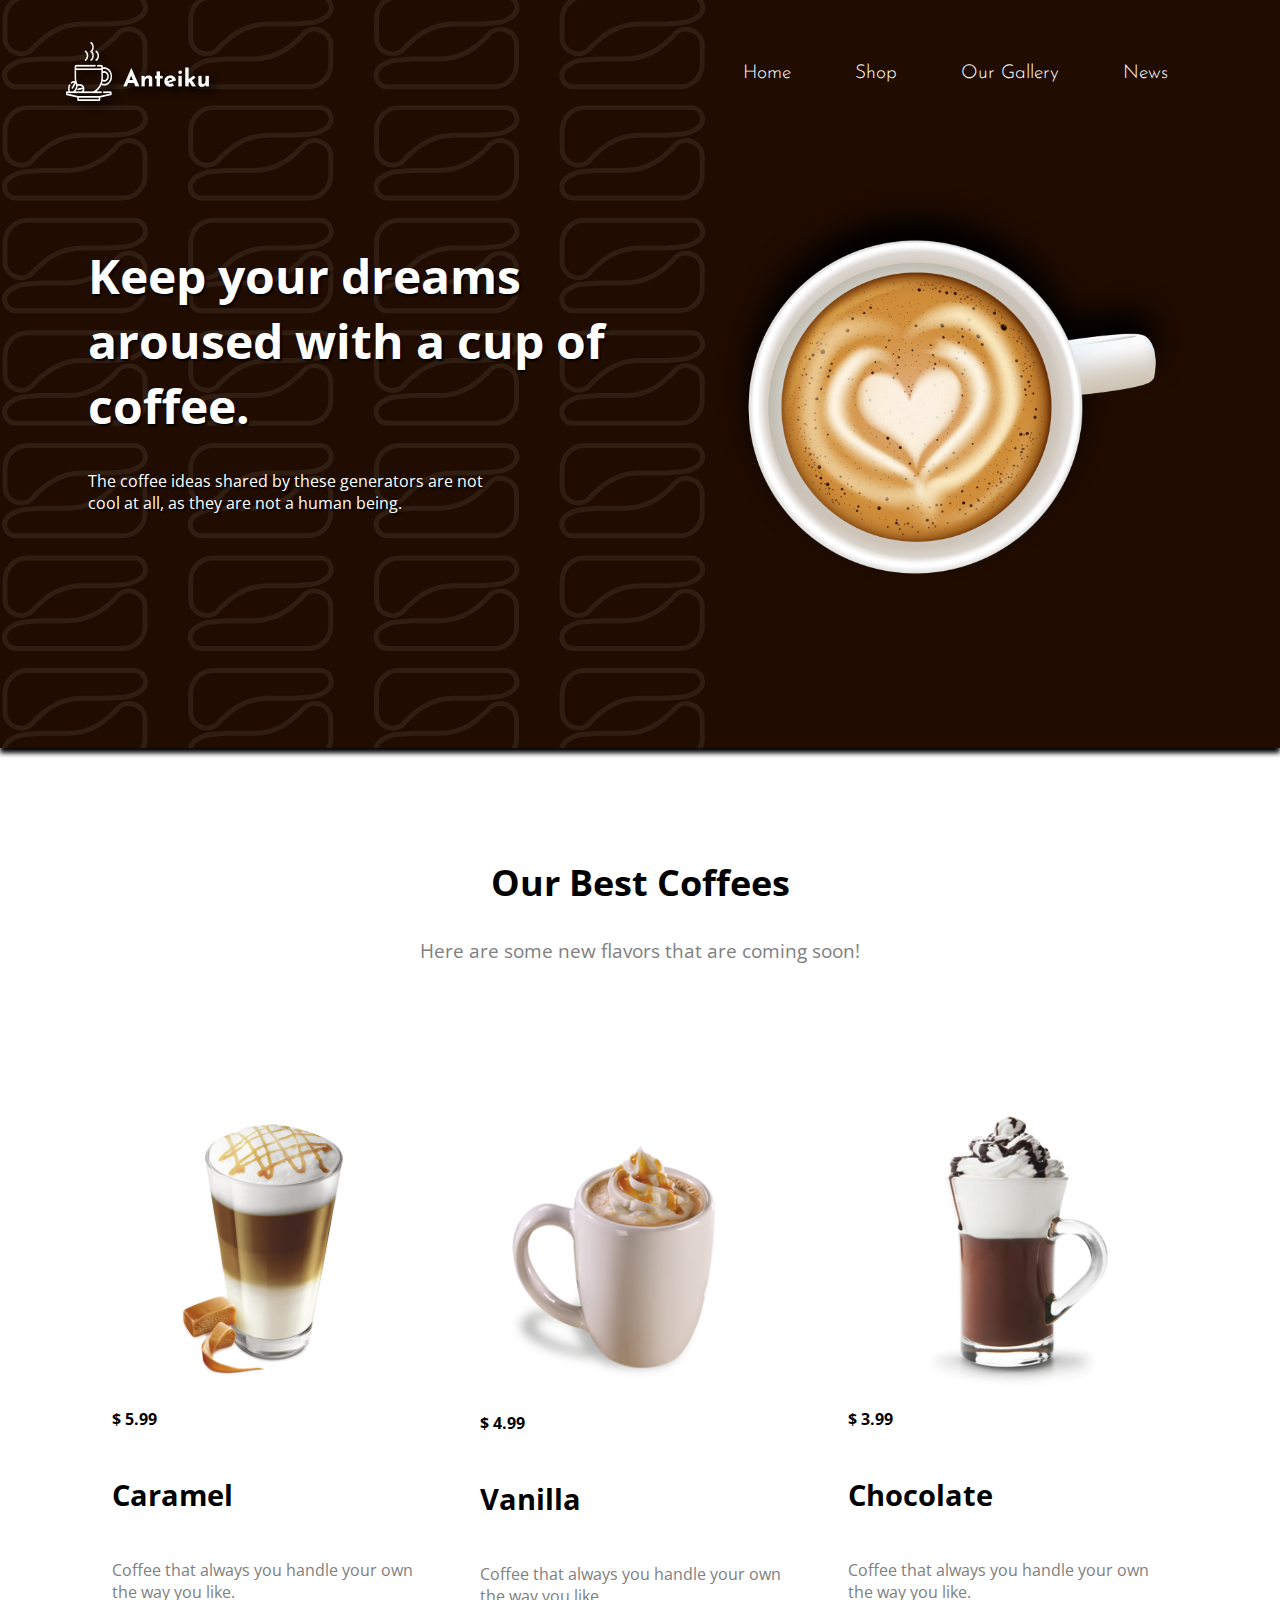
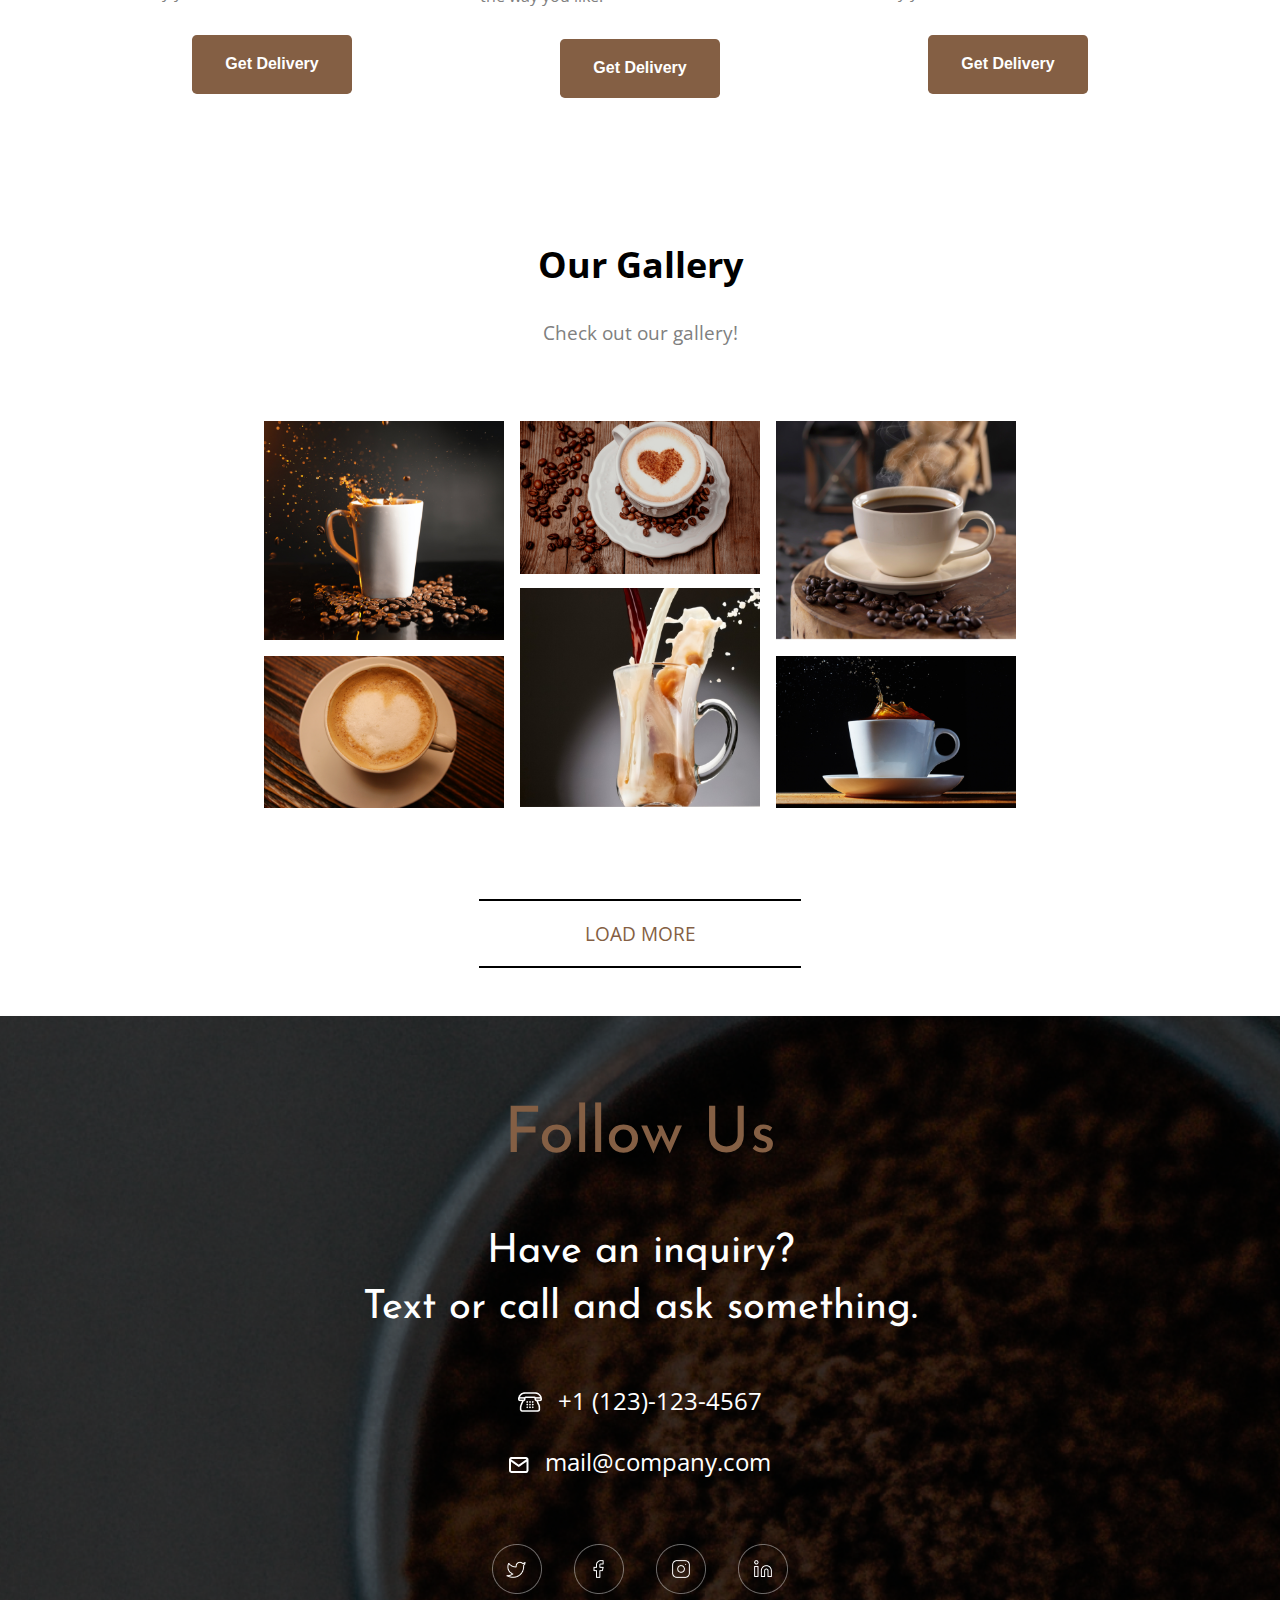
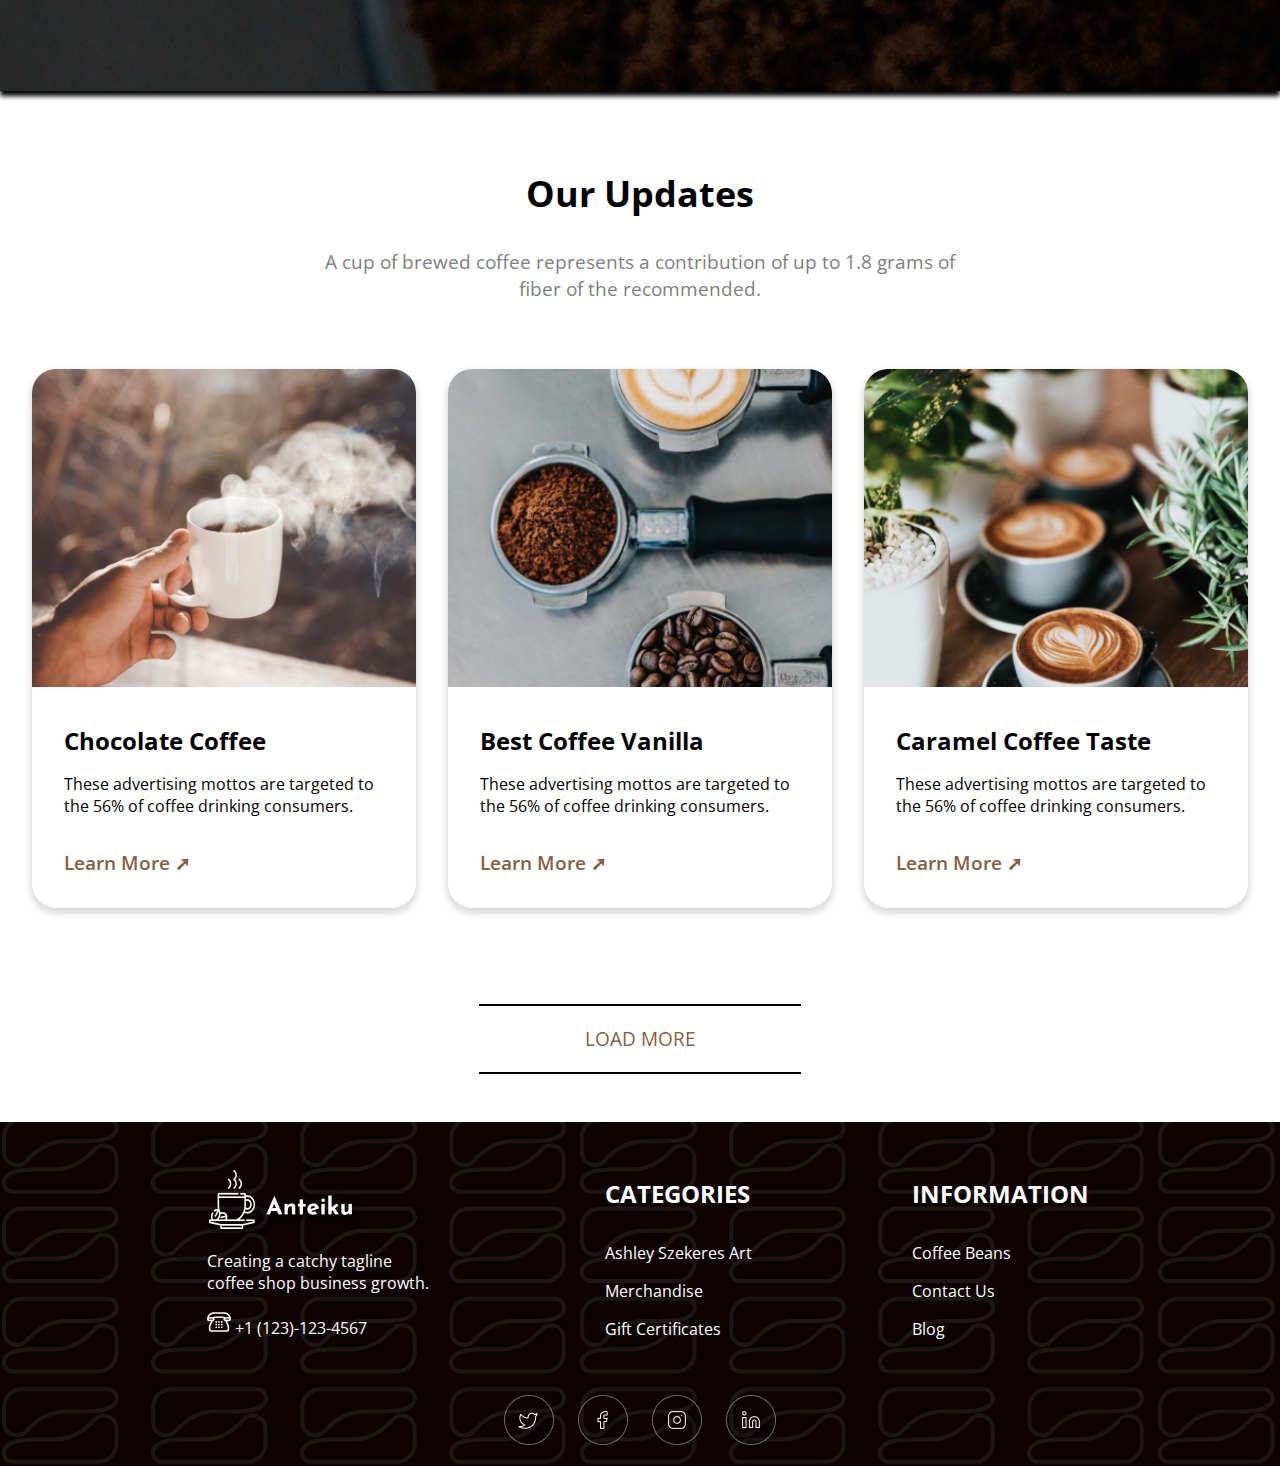
==== commit c3e7d3cb: "Created file system" ====
--- a/index.html
+++ b/index.html
@@ -4,7 +4,7 @@
     <meta charset="UTF-8">
     <meta http-equiv="X-UA-Compatible" content="IE=edge">
     <meta name="viewport" content="width=device-width, initial-scale=1.0">
-    <link rel="stylesheet" href="styles.css">
+    <link rel="stylesheet" href="css/styles.css">
     <title>Anteiku</title>
 </head>
 <body>
@@ -13,13 +13,13 @@
     <header>
         <nav>
             <div class="logo-container">
-                <img src="logo.png" class="logo" alt="logo">
+                <img src="images/logo.png" class="logo" alt="logo">
             </div>
             <ul class="menu">
                <li class="list-item"><a href="#top">Home</a></li>
                <li class="list-item"><a href="#sec-2">Shop</a></li>
                <li class="list-item"><a href="#sec-3">Our Gallery</a></li>
-               <li class="list-item"><a href="#sec-5">Blogs</a></li>
+               <li class="list-item"><a href="#sec-5">News</a></li>
             </ul>
         </nav>
         <div id="myNav" class="overlay">
@@ -30,7 +30,7 @@
              <a onclick="closeNav()" href="#top">Home</a>
              <a onclick="closeNav()" href="#sec-2">Shop</a>
              <a onclick="closeNav()" href="#sec-3">Our Gallery</a>
-             <a onclick="closeNav()" href="#sec-5">Blogs</a>
+             <a onclick="closeNav()" href="#sec-5">News</a>
            </div>
          </div>
          <div class="hb">
@@ -45,14 +45,14 @@
             as they are not a human being.</p>
             </div>
             <div class="hero-img-container">
-                <img src="hero-coffee.png" id="hero-img" alt="hero-coffee-img">
+                <img src="images/hero-coffee.png" id="hero-img" alt="hero-coffee-img">
             </div>
         </section>
 </div>
         <section id="sec-2">
 
         <div id="sec-2-title">
-        <h2>These Are Our Best Coffees</h2>
+        <h2>Our Best Coffees</h2>
         <p>Here are some new flavors that are coming soon!</p>
         </div>
 
@@ -61,7 +61,7 @@
         <div class="coffee-container">
 
             <div class="coffee-img-container">
-                <img src="svgegg-1.svg" id="c-coffee-img" alt="caramel-coffee-img">
+                <img src="images/svgegg-1.svg" id="c-coffee-img" alt="caramel-coffee-img">
             </div>
             <div class="coffee-card-text">
                 <p class="c-price">$ 5.99</p>
@@ -77,7 +77,7 @@
             <div class="coffee-container">
 
             <div class="coffee-img-container">
-                <img src="svgegg-2.svg" id="v-coffee-img" alt="van-coffee-img">
+                <img src="images/svgegg-2.svg" id="v-coffee-img" alt="van-coffee-img">
             </div>
             <div class="coffee-card-text">
                 <p class="c-price">$ 4.99</p>
@@ -93,7 +93,7 @@
             <div class="coffee-container">
 
             <div class="coffee-img-container">
-                <img src="svgegg-3.svg" id="cho-coffee-img" alt="cho-coffee-img">
+                <img src="images/svgegg-3.svg" id="cho-coffee-img" alt="cho-coffee-img">
             </div>
             <div class="coffee-card-text">
                 <p class="c-price">$ 3.99</p>
@@ -110,22 +110,22 @@
         </section>
     <section id="sec-3">
         <div id="sec-3-title">
-            <h2>Our Gallery </h2>
+            <h2>Our Gallery</h2>
             <p>Check out our gallery!</p>
         </div>
     <div id="grid-container">
         <div id="grid-pics">
-            <img class="pic-1 pics" src="pic1.png" alt="pic-1">        
-            <img class="pic-2 pics" src="pic2.png" alt="pic-2">        
-            <img class="pic-3 pics" src="pic3.png" alt="pic-3">        
-            <img class="pic-4 pics" src="pic4.png" alt="pic-4">        
-            <img class="pic-5 pics" src="pic5.png" alt="pic-5">        
-            <img class="pic-6 pics" src="pic6.png" alt="pic-6">        
+            <img class="pic-1 pics" src="images/pic1.png" alt="pic-1">        
+            <img class="pic-2 pics" src="images/pic2.png" alt="pic-2">        
+            <img class="pic-3 pics" src="images/pic3.png" alt="pic-3">        
+            <img class="pic-4 pics" src="images/pic4.png" alt="pic-4">        
+            <img class="pic-5 pics" src="images/pic5.png" alt="pic-5">        
+            <img class="pic-6 pics" src="images/pic6.png" alt="pic-6">        
         </div>
     </div>
     <div id="lm">
         <hr>
-        <a href="#top"><p class="lm-text">Load More</p></a>
+        <a href="https://github.com/EriqMoore/AnteikuCoffeeshop"><p class="lm-text">Load More</p></a>
         <hr>
     </div>
     </section>
@@ -135,56 +135,56 @@
             <h4 class="inquiry">Have an inquiry?<br>Text or call and ask something.</h4>
         </div>
         <div id="telephone-link1">
-            <a href=""><img src="telephone.png" alt="telephone"></a>
-            <a href="">+1 (123)-123-4567</a>
+            <a href="https://github.com/EriqMoore/AnteikuCoffeeshop"><img src="images/telephone.png" alt="telephone"></a>
+            <a href="https://github.com/EriqMoore/AnteikuCoffeeshop">+1 (123)-123-4567</a>
         </div>
         <div id="email-link1">
-            <a href=""><img src="gmail.png" alt="email"></a>
-            <a href="">mail@company.com</a>
+            <a href="https://github.com/EriqMoore/AnteikuCoffeeshop"><img src="images/gmail.png" alt="email"></a>
+            <a href="https://github.com/EriqMoore/AnteikuCoffeeshop">mail@company.com</a>
         </div>
     
         <div id="social-1" >
-            <a href=""><img src="Twitter.png" alt="Twitter"></a>
-            <a href=""><img src="Facebook.png" alt="Facebook"></a>
-            <a href=""><img src="Instagram.png" alt="Instagram"></a>
-            <a href=""><img src="Linkdin.png" alt="LinkdIn"></a>
+            <a href="https://github.com/EriqMoore/AnteikuCoffeeshop"><img src="images/Twitter.png" alt="Twitter"></a>
+            <a href="https://github.com/EriqMoore/AnteikuCoffeeshop"><img src="images/Facebook.png" alt="Facebook"></a>
+            <a href="https://github.com/EriqMoore/AnteikuCoffeeshop"><img src="images/Instagram.png" alt="Instagram"></a>
+            <a href="https://github.com/EriqMoore/AnteikuCoffeeshop"><img src="images/Linkdin.png" alt="LinkdIn"></a>
         </div>
 
     </section>
     <section id="sec-5">
         <div id="sec-5-title">
-            <h2>Update News</h2>
+            <h2>Our Updates</h2>
             <p>A cup of brewed coffee represents a contribution of up to 1.8 grams of<br>fiber of the recommended.</p>
         </div>
         <div id="cards">
             <div class="card-1 card">
-                <img src="card1.png" alt="card-1-pic">
+                <img src="images/card1.png" alt="card-1-pic">
                 <div class="card-text">
                 <h3>Chocolate Coffee</h3>
                 <p>These advertising mottos are targeted to the 56% of coffee drinking consumers.</p>
-                <a class="more-link" href="">Learn More &#10138; </a>
+                <a class="more-link" href="https://github.com/EriqMoore/AnteikuCoffeeshop">Learn More &#10138; </a>
                 </div>
             </div>
             <div class="card-2 card">
-                <img src="card2.png" alt="card-1-pic">
+                <img src="images/card2.png" alt="card-1-pic">
                 <div class="card-text">
                 <h3>Best Coffee Vanilla</h3>
                 <p>These advertising mottos are targeted to the 56% of coffee drinking consumers.</p>
-                <a class="more-link" href="">Learn More &#10138; </a>
+                <a class="more-link" href="https://github.com/EriqMoore/AnteikuCoffeeshop">Learn More &#10138; </a>
                 </div>
             </div>
             <div class="card-3 card">
-                <img src="card3.png" alt="card-1-pic">
+                <img src="images/card3.png" alt="card-1-pic">
                 <div class="card-text">
                 <h3>Caramel Coffee Taste</h3>
                 <p>These advertising mottos are targeted to the 56% of coffee drinking consumers.</p>
-                <a class="more-link" href="">Learn More &#10138; </a>
+                <a class="more-link" href="https://github.com/EriqMoore/AnteikuCoffeeshop">Learn More &#10138; </a>
                 </div>
             </div>
         </div>
         <div id="lm-2">
             <hr>
-            <a href="#top"><p class="lm-text">Load More</p></a>
+            <a href="https://github.com/EriqMoore/AnteikuCoffeeshop"><p class="lm-text">Load More</p></a>
             <hr>
         </div>
     </section>
@@ -193,45 +193,45 @@
         <div id="footer-container">
             <div id="footer-col1">
                 <div class="logo-foot">
-                    <img src="logo.png" class="logo logo-foot-img" alt="logo">
+                    <img src="images/logo.png" class="logo logo-foot-img" alt="logo">
                 </div>
                 <div class="foot-con">
                 <p>Creating a catchy tagline<br>coffee shop business growth.</p>
                 
                     <div class="telphone-link2">
-                    <a href=""><img class="tele-img-foot" src="telephone.png" alt="telephone"></a>
-                    <a href="">+1 (123)-123-4567</a>
+                    <a href="https://github.com/EriqMoore/AnteikuCoffeeshop"><img class="tele-img-foot" src="images/telephone.png" alt="telephone"></a>
+                    <a href="https://github.com/EriqMoore/AnteikuCoffeeshop">+1 (123)-123-4567</a>
                     </div>
                 </div>
             </div>
 
             <div id="footer-col2">
                 <div class="cat-foot">
-                   <h5>Categories</h5>
+                   <h4>Categories</h4>
                 </div>
                 <div class="cat-items">
-                <a href="">Ashley Szekeres Art</a>
-                <a href="">Merchandise</a>
-                <a href="">Gift Certificates</a>
+                <a href="https://github.com/EriqMoore/AnteikuCoffeeshop">Ashley Szekeres Art</a>
+                <a href="https://github.com/EriqMoore/AnteikuCoffeeshop">Merchandise</a>
+                <a href="https://github.com/EriqMoore/AnteikuCoffeeshop">Gift Certificates</a>
                 </div>
             </div>
 
             <div id="footer-col3">
                 <div class="info-foot">
-                   <h5>Information</h5>
+                   <h4>Information</h4>
                 </div>
                 <div class="info-items">
-                <a href="">Coffee Beans</a>
-                <a href="">Contact Us</a>
-                <a href="">Blog</a>
+                <a href="https://github.com/EriqMoore/AnteikuCoffeeshop">Coffee Beans</a>
+                <a href="https://github.com/EriqMoore/AnteikuCoffeeshop">Contact Us</a>
+                <a href="https://github.com/EriqMoore/AnteikuCoffeeshop">Blog</a>
                 </div>
             </div>
         </div>
          <div id="social-2" >
-                    <a href=""><img src="Twitter.png" alt="Twitter"></a>
-                    <a href=""><img src="Facebook.png" alt="Facebook"></a>
-                    <a href=""><img src="Instagram.png" alt="Instagram"></a>
-                    <a href=""><img src="Linkdin.png" alt="LinkdIn"></a>
+                    <a href="https://github.com/EriqMoore/AnteikuCoffeeshop"><img src="images/Twitter.png" alt="Twitter"></a>
+                    <a href="https://github.com/EriqMoore/AnteikuCoffeeshop"><img src="images/Facebook.png" alt="Facebook"></a>
+                    <a href="https://github.com/EriqMoore/AnteikuCoffeeshop"><img src="images/Instagram.png" alt="Instagram"></a>
+                    <a href="https://github.com/EriqMoore/AnteikuCoffeeshop"><img src="images/Linkdin.png" alt="LinkdIn"></a>
                 </div>
         
 
--- a/css/styles.css
+++ b/css/styles.css
@@ -0,0 +1,707 @@
+@import url("https://fonts.googleapis.com/css2?family=Open+Sans:ital,wght@0,300;0,400;0,500;0,600;0,700;0,800;1,300;1,400;1,500;1,600;1,700;1,800&display=swap");
+@import url("https://fonts.googleapis.com/css2?family=Josefin+Sans:ital,wght@0,100;0,200;0,300;0,400;0,500;0,600;0,700;1,100;1,200;1,300;1,400;1,500;1,600;1,700&display=swap");
+
+html {
+  scroll-behavior: smooth;
+}
+
+body {
+  font-family: "Open Sans", sans-serif;
+  margin: 0;
+  padding: 0;
+}
+.top {
+  background-image: url("/images/coffee-beans.svg");
+  background-repeat: no-repeat;
+  background-size: 45rem;
+  background-color: #200c00;
+}
+
+header {
+  padding: 2rem;
+}
+nav {
+  display: flex;
+  justify-content: space-between;
+  align-items: center;
+}
+.logo-container {
+  margin-left: 2rem;
+}
+.logo {
+  filter: drop-shadow(5px 5px 4px black);
+  transition: 0.3s;
+}
+.logo:hover {
+  transform: translateY(-3px);
+}
+
+.menu {
+  display: flex;
+  list-style: none;
+  gap: 4rem;
+  padding: 1rem;
+  margin-right: 4rem;
+}
+
+.list-item {
+  color: white;
+  font-family: "Josefin Sans", sans-serif;
+  font-size: 1.2rem;
+  font-weight: 300;
+  transition: 0.3s;
+}
+
+.list-item:hover {
+  transform: translateY(-3px);
+}
+a {
+  text-decoration: none;
+  color: inherit;
+}
+
+.menu a:hover {
+  color: #845f44;
+}
+
+.overlay {
+  display: none;
+}
+
+.overlay-content {
+  display: none;
+}
+
+.overlay a {
+  display: none;
+}
+
+.hb {
+  display: none;
+}
+
+.close-btn {
+  font-size: 30px;
+}
+
+#sec-1 {
+  display: flex;
+  justify-content: center;
+  padding-bottom: 1rem;
+  gap: 15rem;
+  min-height: 70vh;
+  box-shadow: 0px 5px 5px black;
+}
+
+#hero-text {
+  margin-top: 4rem;
+  text-shadow: 2px 2px 2px black;
+}
+
+#hero-text h1 {
+  font-stretch: extra-expanded;
+  font-size: 4rem;
+  font-weight: bold;
+  max-width: 38rem;
+  color: white;
+}
+#hero-text p {
+  font-size: 1.4rem;
+  max-width: 35rem;
+  color: white;
+}
+
+#hero-img {
+  max-width: 50rem;
+  filter: drop-shadow(0 -6mm 4mm black);
+}
+#sec-2-title {
+  text-align: center;
+  font-size: 1.5rem;
+  padding: 5rem;
+}
+#sec-2-title p {
+  font-size: 1.2rem;
+  color: gray;
+}
+
+#shop {
+  display: flex;
+  justify-content: center;
+  gap: 15rem;
+  padding: 3rem;
+}
+
+.coffee-img-container {
+  text-align: center;
+}
+.coffee-card-text {
+  display: flex;
+  flex-direction: column;
+}
+.c-price {
+  font-weight: 700;
+}
+.c-title {
+  font-size: 1.8rem;
+}
+
+.c-desc {
+  max-width: 20rem;
+  color: gray;
+}
+
+.delivery-btn-container {
+  text-align: center;
+  padding: 1rem;
+  transition: 0.3s;
+}
+
+#coffee-Btn1,
+#coffee-Btn2,
+#coffee-Btn3 {
+  color: white;
+  font-size: 1rem;
+  font-weight: 600;
+  background-color: #845f44;
+  border: 0;
+  border-radius: 0.3rem;
+  padding: 1.3rem;
+  min-width: 10rem;
+  transition: 0.3s;
+}
+
+#coffee-Btn1:hover,
+#coffee-Btn2:hover,
+#coffee-Btn3:hover {
+  background-color: #200c00;
+  cursor: pointer;
+}
+
+#sec-3-title {
+  text-align: center;
+  font-size: 1.5rem;
+  padding: 3rem;
+}
+#sec-3-title p {
+  color: gray;
+  font-size: 1.2rem;
+}
+
+#grid-container {
+  display: grid;
+  justify-content: space-evenly;
+  justify-items: center;
+}
+
+#grid-pics {
+  display: grid;
+  grid-template-columns: 1fr 1fr 1fr;
+  grid-template-rows: 1fr 1fr;
+}
+.pics {
+  padding: 0.5rem;
+}
+
+.pic-5 {
+  margin-top: -6.25rem;
+  padding: 0.5rem;
+}
+.pic-6 {
+  grid-column-start: 3;
+  padding: 0.5rem;
+}
+
+hr {
+  text-align: center;
+  border: 1px solid black;
+  width: 20rem;
+}
+#lm {
+  margin: 1rem 0 3rem 0;
+}
+.lm-text {
+  font-size: 1.2rem;
+  text-transform: uppercase;
+  color: #845f44;
+  text-align: center;
+  transition: 0.3s;
+}
+
+.lm-text:hover {
+  color: #200c00;
+}
+#lm p:hover {
+  color: #200c00;
+}
+#sec-4 {
+  background-image: url("/images/Follow-us-bg.png");
+  background-repeat: no-repeat;
+  min-height: 75vh;
+  box-shadow: 0px 5px 5px black;
+}
+
+#sec-4-title {
+  padding-top: 3rem;
+  display: flex;
+  flex-direction: column;
+  justify-content: center;
+  align-items: center;
+  font-family: "Josefin Sans", sans-serif;
+}
+
+.follow {
+  color: #845f44;
+  font-size: 4rem;
+  font-weight: 400;
+  line-height: 1rem;
+}
+.inquiry {
+  color: white;
+  margin-top: 1rem;
+  margin-bottom: 3rem;
+  text-align: center;
+  font-size: 2.5rem;
+  font-weight: 400;
+  line-height: 3.5rem;
+}
+
+#telephone-link1 img {
+  width: fit-content;
+  height: fit-content;
+  padding-top: 0.4rem;
+}
+
+#telephone-link1,
+#email-link1 {
+  display: flex;
+  justify-content: center;
+  align-content: center;
+  gap: 1rem;
+  color: white;
+  font-size: 1.5rem;
+  font-weight: 400;
+  margin-bottom: 1.5rem;
+}
+
+#email-link1 img {
+  width: fit-content;
+  height: fit-content;
+  padding-top: 0.7rem;
+}
+
+#telephone-link1:hover,
+#email-link1:hover {
+  color: #845f44;
+}
+
+#social-1 {
+  display: flex;
+  gap: 2rem;
+  justify-content: center;
+  align-content: center;
+  margin: 4rem;
+}
+
+#sec-5-title {
+  text-align: center;
+  font-size: 1.5rem;
+  padding: 3rem;
+}
+#sec-5-title p {
+  color: gray;
+  font-size: 1.2rem;
+}
+
+#cards {
+  display: flex;
+  justify-content: center;
+  align-content: center;
+  gap: 2rem;
+  padding: 0 2rem 2rem 2rem;
+}
+.card:hover {
+  box-shadow: 0 8px 16px 0 rgba(0, 0, 0, 0.2);
+}
+
+.card {
+  max-width: 25rem;
+  background-color: white;
+  border-radius: 1.5rem;
+  box-shadow: 0 4px 8px 0 rgba(0, 0, 0, 0.2);
+  transition: 0.3s;
+}
+
+.card img {
+  border-radius: 1.5rem 1.5rem 0 0;
+  width: 100%;
+}
+
+.card-text {
+  padding: 2rem;
+}
+
+.card-text h3 {
+  margin: 0;
+  font-size: 1.5rem;
+}
+.card-text p {
+  padding-bottom: 1rem;
+}
+.more-link {
+  color: #845f44;
+  font-weight: 600;
+  font-size: 1.2rem;
+  transition: 0.3s;
+}
+.more-link:hover {
+  color: #200c00;
+}
+#lm-2 {
+  margin: 4rem 0 3rem 0;
+}
+#lm-2 p:hover {
+  color: #200c00;
+}
+
+footer {
+  background-color: #0d0402;
+  background-image: url("/images/coffee-beans.svg");
+  box-shadow: 10px 10px px black;
+}
+#footer-container {
+  display: flex;
+  color: white;
+  justify-content: center;
+  align-content: center;
+  gap: 10rem;
+  padding: 1.5rem;
+}
+#footer-container h4 {
+  font-weight: bold;
+  font-size: 1.5rem;
+  text-transform: uppercase;
+}
+#footer-col1 {
+  display: flex;
+  flex-direction: column;
+  justify-content: center;
+  align-content: center;
+  padding: 1.5rem 1rem 1rem 1rem;
+}
+#footer-col1 img {
+  text-align: center;
+}
+#footer-col1 p {
+  margin-bottom: 0;
+}
+
+.cat-items,
+.info-items,
+.foot-con {
+  display: flex;
+  flex-direction: column;
+  gap: 1rem;
+}
+.cat-items a:hover,
+.info-items a:hover,
+.foot-con a:hover {
+  color: #845f44;
+  text-decoration: underline;
+}
+
+#social-2 {
+  display: flex;
+  gap: 1.5rem;
+  justify-content: center;
+  align-content: center;
+  padding: 1rem;
+  text-shadow: (10px 5px 4px black);
+}
+#social-2 img {
+  filter: drop-shadow(10px 5px 4px black);
+}
+
+@media only screen and (max-width: 1660px) {
+  #sec-1 {
+    gap: 1rem;
+    min-height: 65vh;
+  }
+  #hero-text h1 {
+    font-size: 3rem;
+    font-weight: bold;
+    color: white;
+  }
+  #hero-text p {
+    font-size: 1rem;
+
+    color: white;
+  }
+  #hero-img {
+    max-width: 30rem;
+    padding-top: 3.5rem;
+  }
+  #shop {
+    gap: 3rem;
+  }
+  .pics {
+    width: 15rem;
+  }
+  .pic-5 {
+    margin-top: -4.25rem;
+  }
+}
+
+@media only screen and (max-width: 1103px) {
+  .logo-container {
+    margin: 0;
+  }
+  .menu {
+    gap: 2rem;
+    margin: 0rem;
+  }
+  #sec-1 {
+    min-height: 40vh;
+  }
+  #sec-1 {
+    flex-wrap: wrap;
+  }
+  #hero-text {
+    margin-top: 0;
+  }
+
+  #hero-text h1 {
+    font-size: 3rem;
+    text-align: center;
+  }
+  #hero-text p {
+    font-size: 1.4rem;
+    text-align: center;
+    padding-left: 20px;
+  }
+  #hero-img {
+    max-width: 20rem;
+    padding-top: 0;
+    padding-left: 3rem;
+  }
+  #sec-2-title {
+    padding: 5rem 0 1rem 1rem;
+  }
+  #shop {
+    flex-direction: column;
+  }
+  #sec-4 {
+    min-height: 50vh;
+  }
+  .coffee-img-container img {
+    width: 12rem;
+  }
+  .coffee-card-text {
+    align-content: center;
+    justify-content: center;
+    text-align: center;
+  }
+  .c-desc {
+    max-width: none;
+  }
+  .pics {
+    width: 12rem;
+    padding: 0.2rem;
+  }
+  .pic-5 {
+    margin-top: -3.2rem;
+  }
+  #sec-4 {
+    min-height: 80vh;
+  }
+  #cards {
+    flex-direction: column;
+    padding: 1rem 8rem;
+  }
+  .card {
+    max-width: none;
+  }
+  #footer-container {
+    gap: 1.5rem;
+    padding: 1rem;
+  }
+}
+
+@media only screen and (max-width: 600px) {
+  .menu {
+    display: none;
+  }
+  header {
+    display: flex;
+    justify-content: space-between;
+    align-content: space-around;
+    gap: 2rem;
+    padding: 1rem;
+  }
+  #myNav {
+    font-family: "Josefin Sans", sans-serif;
+  }
+  .overlay {
+    display: block;
+    height: 100%;
+    width: 0;
+    position: fixed;
+    z-index: 1;
+    top: 0;
+    left: 0%;
+    background-color: #200c00;
+    opacity: 85%;
+    overflow-x: hidden;
+    transition: 0.1s;
+  }
+
+  .overlay-content {
+    display: block;
+    position: relative;
+    top: 0%;
+    width: 100%;
+    text-align: center;
+    margin-top: 30px;
+  }
+
+  .overlay a {
+    display: block;
+    padding: 1rem;
+    text-decoration: none;
+    font-size: 2.5rem;
+    color: white;
+    display: block;
+    transition: 0.1s;
+  }
+
+  .overlay a:hover,
+  .overlay a:focus {
+    color: #845f44;
+  }
+
+  .hb {
+    display: block;
+    font-size: 30px;
+    cursor: pointer;
+    color: white;
+    margin-top: 1rem;
+  }
+
+  .close-btn {
+    display: block;
+    font-size: 30px;
+  }
+
+  #hero-text h1 {
+    font-size: 2rem;
+    padding: 0 1rem;
+  }
+  #hero-text p {
+    font-size: 0.9rem;
+    padding: 0 1rem;
+  }
+  .pics {
+    width: 8rem;
+    padding: 0.2rem;
+  }
+  .pic-5 {
+    margin-top: -2.2rem;
+  }
+  #sec-4 {
+    min-height: 75vh;
+  }
+  .follow {
+    font-size: 3rem;
+  }
+  .inquiry {
+    font-size: 1.5rem;
+  }
+
+  #telephone-link1 img {
+    padding-top: 0rem;
+  }
+
+  #telephone-link1,
+  #email-link1 {
+    display: flex;
+    justify-content: center;
+    align-content: center;
+    gap: 0.5rem;
+    color: white;
+    font-size: 1.2rem;
+
+    margin-bottom: 1rem;
+  }
+
+  #email-link1 img {
+    width: fit-content;
+    height: fit-content;
+    padding-top: 0.7rem;
+  }
+
+  #cards {
+    flex-direction: column;
+    padding: 1rem 3rem;
+  }
+  #footer-container {
+    justify-content: space-between;
+  }
+
+  #footer-col1 {
+    display: flex;
+    flex-direction: column;
+    justify-content: flex-start;
+    align-content: flex-start;
+    padding-top: 0.5rem;
+  }
+
+  #footer-container h4 {
+    font-size: 0.9rem;
+  }
+
+  #footer-container a,
+  #footer-container p {
+    font-size: 0.8rem;
+  }
+  #footer-col1 {
+    display: flex;
+    flex-direction: column;
+    justify-content: center;
+    align-content: center;
+    padding: 0;
+  }
+
+  #social-2 {
+    gap: 0.5rem;
+  }
+  .logo-foot-img {
+    width: 7rem;
+  }
+}
+@media only screen and (max-width: 400px) {
+  #hero-img {
+    max-width: 15rem;
+    padding-top: 0;
+    padding-left: 2rem;
+  }
+  .pics {
+    width: 5rem;
+    padding: 0.2rem;
+  }
+  .pic-5 {
+    margin-top: -1.35rem;
+  }
+  hr {
+    text-align: center;
+    border: 1px solid black;
+    width: 10rem;
+  }
+  #footer-container h4 {
+    font-size: 0.8rem;
+  }
+
+  #footer-container a,
+  #footer-container p {
+    font-size: 0.8rem;
+  }
+}
